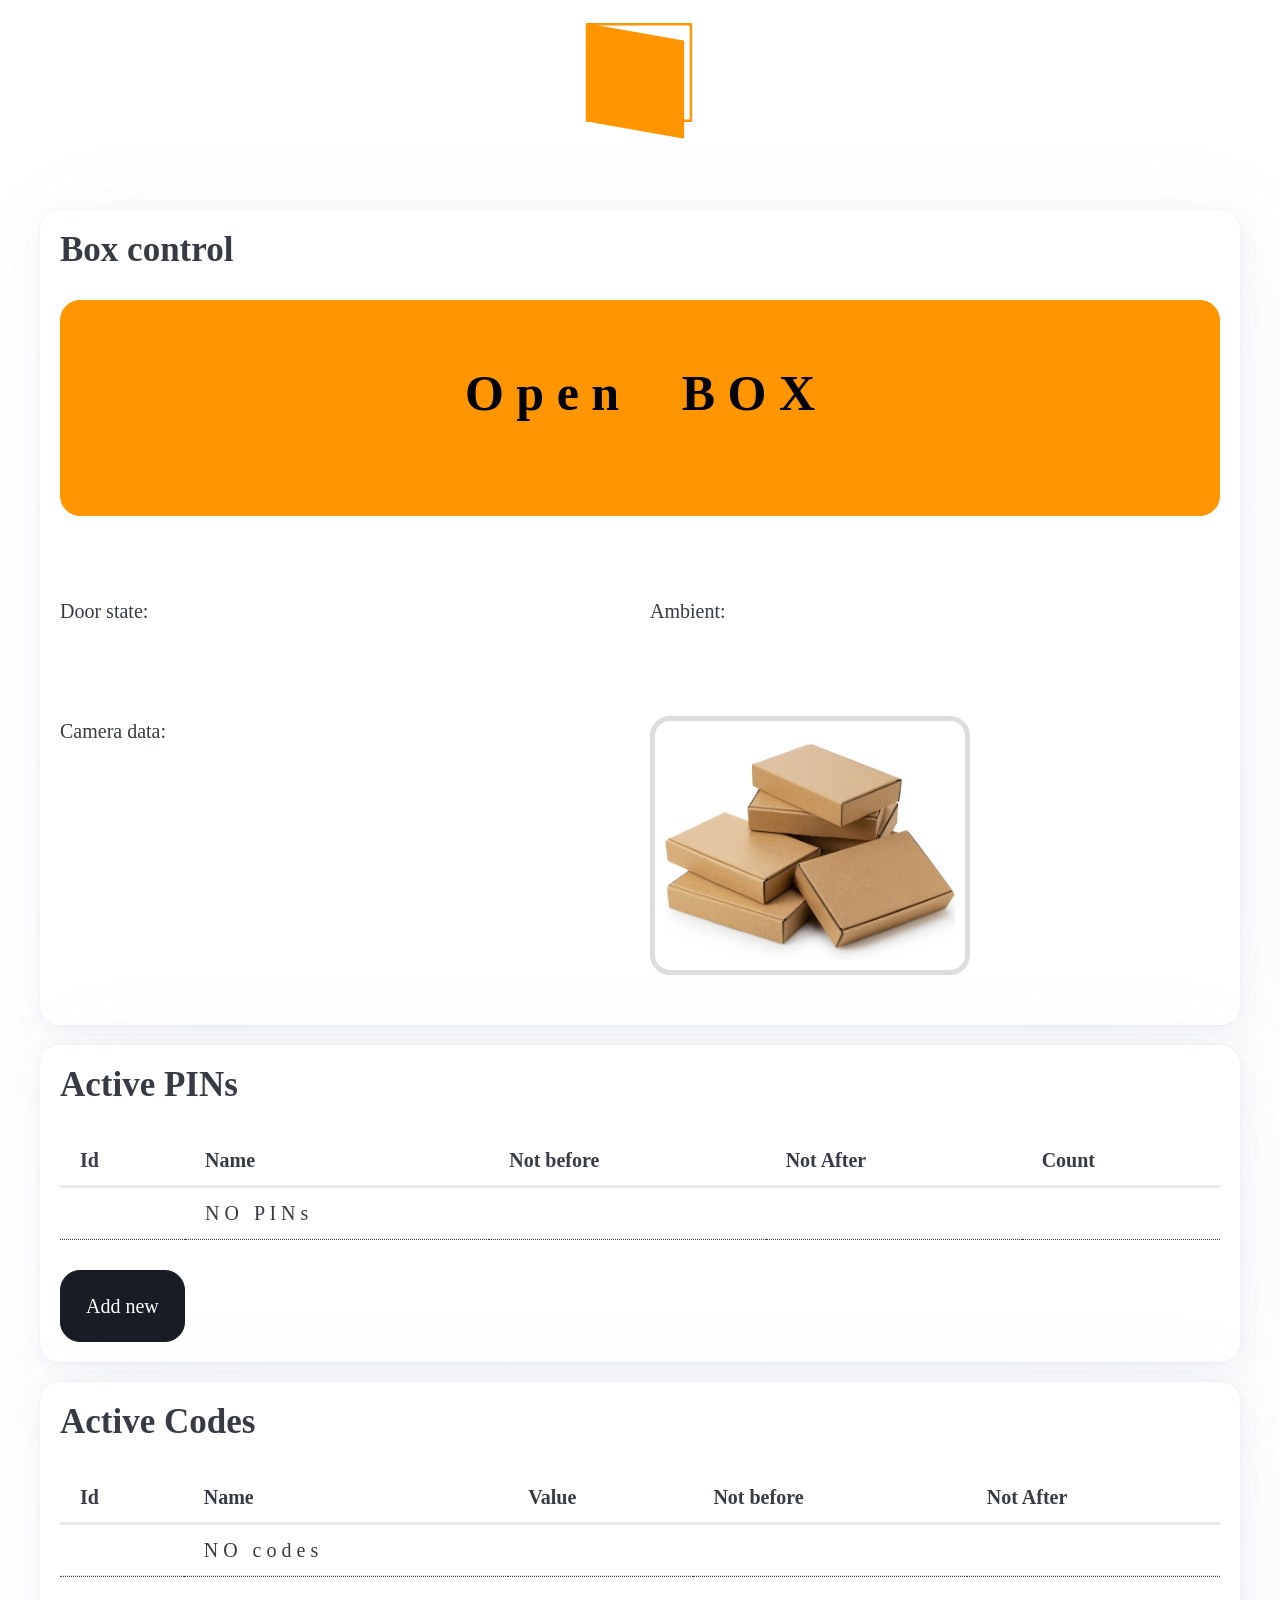
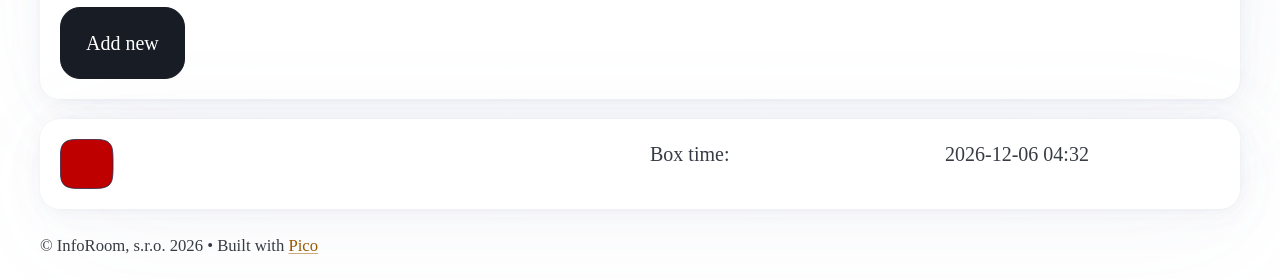
==== UI/index_n.html @ 9e9f9826 "Translations" ====
<!DOCTYPE html>
<html lang="en">
  <head>
    <meta charset="utf-8">
    <meta name="viewport" content="width=device-width, initial-scale=1">
    <meta name="color-scheme" content="light dark">
    <title>ORANGE box</title>
    <meta name="description" content="Orange box UI v 0.01">
    <link rel="icon" type="image/x-icon" href="./favicon.ico">

    <!-- Pico.css -->
    <link
      rel="stylesheet"
      href="scss/pico.css"
    >

    <style>
        :root {
            --pico-border-radius: 1rem;
            --pico-typography-spacing-vertical: 1.5rem;
            --pico-form-element-spacing-vertical: 1rem;
            --pico-form-element-spacing-horizontal: 1.25rem;
            --pico-font-family: Garamond, serif;
        }
        .camerawindow {
        border: 5px solid #ddd;
        border-radius: 20px;
        padding: 10px;
        width: 320px;
        }
        #pinTable tr td:nth-child(3),
        #pinTable tr th:nth-child(3) {
        display: none;
		}
		
        
 
    </style>
  </head>

  <body>
    <!-- Header -->
    <header class="container">
      <hgroup>
        <center>
        <svg xmlns="http://www.w3.org/2000/svg" width="120" height="120" viewBox="0 0 1080 1080">
            <polygon points="531,906 63,906 63,39 998,39 998,906" fill="none" stroke="rgb(255,149,0)" stroke-width="22" stroke-linejoin="round"/>
            <polygon points="496,982 63,906 63,39 930,192 930,1058" fill="rgb(255,149,0)" stroke="rgb(255,149,0)" stroke-width="15" stroke-linejoin="round"/>
        </svg>

        </center>
      </hgroup>
    </header>
    <!-- ./ Header -->

    <!-- Main -->
    <main class="container">
      <!-- Controls -->
      <section id="Controls">
        <article id="ControlBox">
            <h2 data-i18n="L_box_control">Box control</h2>
			<fieldset id="door_controls"> <! door controls inside only>
            <div class="grid">
			    <button class="primary" data-operation="opendoor" data-target="modal-confirm" onclick="toggleModal('modal-confirm')">
                <P style="font-size:3px">&nbsp;</P><P style="font-size:50px"><strong>O&nbsp;p&nbsp;e&nbsp;n&nbsp; &nbsp; &nbsp;B&nbsp;O&nbsp;X</strong></P><P style="font-size:3px">&nbsp;</P>
            </button>
			</div>
			</fieldset>
            <P>&nbsp;</P>
            <div class="grid">
                <div class="grid">
                <P>Door state:</P><P><img id="door_state_closed" src="door_closed.png" hidden alt="Closed"><img id="door_state_open" src="door_open.png" alt="Closed" hidden></P>
                <P>Ambient: </P><P><img id="ambient_state_off" src="light_off.png" hidden alt="Off"><img id="ambient_state_on" src="light_on.png"  hidden alt="Off"></P> 
                </div>
            </div>
            <P>&nbsp;</P>
            <div class="grid">
                <P>Camera data: </P><P><img class="camerawindow" src="camera_mockup.png" width="320"> </P>
            </div>
        </article>
      </section>
      <!-- ./ Controls -->

      <!-- PINs -->
      <section id="tables">
        <article id="pintablearticle">
            <h2>Active PINs</h2>
            <div class="overflow-auto">
            <table role="grid" id="pinTable">
                <col />
                <col />
                <col id="colpin" class="colInvi" />
                <col />
                <col />
                <thead id="pinTableHead">
                <tr> <!--It is necessary to  allign name attribute of columns with id of corresponding modal input-->
                    <th scope="col" name="pinid">Id</th>
                    <th scope="col" name="pinname">Name</th>
                    <th scope="col" name="pinvalue">Value</th>
                    <th scope="col" name="datefrom">Not before</th>
                    <th scope="col" name="dateto">Not After</th>
                    <th scope="col" name="amount">Count</th>
                </tr>
                </thead>
                <tbody id="pinrows" data-tooltip="Click row to show / edit details">
                <tr>
                    <td>&nbsp;</td>
                    <td>N&nbsp;O&nbsp;&nbsp;&nbsp;P&nbsp;I&nbsp;N&nbsp;s</td>
                    <td>&nbsp;</td>
                    <td>&nbsp;</td>
                    <td>&nbsp;</td>
                </tr>  
                </tbody>
            </table>
            </div>
            <button class="contrast" data-target="modal-pin" onclick='toggleModal("modal-pin")'>
              Add new
            </button>

        </article>
      </section>
    <!-- ./ PINs -->

      <!-- Codes -->
      <section id="codetables">
        <article id="codetablearticle">
            <h2>Active Codes</h2>
            <div class="overflow-auto">
            <table role="grid" id="codeTable">
                <col />
                <col />
                <col id="colcode" class="colInvi" />
                <col />
                <col />
                <thead id="codeTableHead">
                <tr> <!--It is necessary to  allign name attribute of columns with id of corresponding modal input-->
                    <th scope="col" name="codeid">Id</th>
                    <th scope="col" name="codename">Name</th>
                    <th scope="col" name="codevalue">Value</th>
                    <th scope="col" name="codefrom">Not before</th>
                    <th scope="col" name="codeto">Not After</th>
                </tr>
                </thead>
                <tbody id="coderows" data-tooltip="Click row to show / edit details">
                <tr>
                    <td>&nbsp;</td>
                    <td>N&nbsp;O&nbsp;&nbsp;&nbsp;c&nbsp;o&nbsp;d&nbsp;e&nbsp;s</td>
                    <td>&nbsp;</td>
                    <td>&nbsp;</td>
                    <td>&nbsp;</td>
                </tr>  
                </tbody>
            </table>
            </div>
            <button class="contrast" data-target="modal-code" onclick='toggleModal("modal-code")'>
              Add new
            </button>

        </article>
      </section>
    <!-- ./ Codes -->


    <!-- TimeBar -->
      <section id="info">
        <article id="pintablearticle">
          <div class="grid">
            <div id="connstate">
              <svg height="50" preserveAspectRatio="xMidYMid meet" xmlns="http://www.w3.org/2000/svg" viewbox="0 0 113 125" id="stateOnline" hidden role="img">
                  <title>Online</title>
                  <path d="m0.00001,14.7645l0,95.87085c0,11.40157 12.62863,18.48738 22.64628,12.70625l83.0655,-47.9348c9.87737,-5.70005 9.87737,-19.71392 0,-25.41397l-83.0655,-47.93509c-10.01765,-5.78091 -22.64628,1.30497 -22.64628,12.70677l0,-0.00001z" stroke="#323232" stroke-width="2" stroke-linecap="round" stroke-linejoin="round" fill="#0c6b0c"/>
              </svg>
              <svg height="50" preserveAspectRatio="xMidYMid meet" xmlns="http://www.w3.org/2000/svg"  viewbox="0 0 137 128" id="stateOffline" hidden role="img">
                  <title>Offline</title>
                  <path fill="#bf0000" stroke-width="2" stroke="#1C274C" d="m0.75,63.75c0,-29.69852 0,-44.54774 9.88517,-53.77384c9.8851,-9.22616 25.79499,-9.22616 57.61483,-9.22616c31.8195,0 47.72992,0 57.61462,9.22616c9.88538,9.2261 9.88538,24.07532 9.88538,53.77384c0,29.6982 0,44.54793 -9.88538,53.77365c-9.8847,9.22635 -25.79512,9.22635 -57.61462,9.22635c-31.81984,0 -47.72972,0 -57.61483,-9.22635c-9.88517,-9.22572 -9.88517,-24.07545 -9.88517,-53.77365z"/>
              </svg>
              <svg height="50" preserveAspectRatio="xMidYMid meet" xmlns="http://www.w3.org/2000/svg" viewbox="0 0 143 130" fill="none"  id="statePause" role="img">
                  <title>Unknown</title>
                    <path fill="#ff7f00" stroke-linejoin="round" stroke-linecap="round" stroke-width="2" stroke="#000000" d="m97.97125,18.10953l0,94.16954c0,3.3662 0,5.04894 0.34201,6.44844c1.40544,5.74724 6.92568,10.24202 13.99208,11.3851c1.72073,0.27816 3.78971,0.27816 7.92855,0.27816c4.13795,0 6.21494,0 7.93567,-0.27816c7.0664,-1.14307 12.58931,-5.63786 13.99475,-11.3851c0.33934,-1.38719 0.33934,-3.05327 0.33934,-6.36007l0,-94.34651c0,-3.30694 0,-4.97577 -0.33934,-6.36289c-1.40544,-5.74717 -6.93191,-10.23652 -13.99831,-11.37966c-1.72073,-0.27838 -3.78971,-0.27838 -7.92855,-0.27838c-4.13884,0 -6.21138,0 -7.93211,0.27838c-7.0664,1.14315 -12.58663,5.6325 -13.99208,11.37966c-0.34201,1.39943 -0.34201,3.08557 -0.34201,6.45148z"/>
                    <path fill="#ff7f00" stroke-linejoin="round" stroke-linecap="round" stroke-width="2" stroke="#000000" d="m0,18.10953l0,94.16954c0,3.3662 0,5.04894 0.34228,6.44844c1.40553,5.74724 6.92532,10.24202 13.99163,11.3851c1.72064,0.27816 3.78988,0.27816 7.92837,0.27816c4.13839,0 6.21556,0 7.93621,-0.27816c7.06631,-1.14307 12.58913,-5.63786 13.99466,-11.3851c0.33925,-1.38719 0.33925,-3.05327 0.33925,-6.36007l0,-94.34651c0,-3.30694 0,-4.97577 -0.33925,-6.36289c-1.40553,-5.74717 -6.93236,-10.23652 -13.99858,-11.37966c-1.72073,-0.27838 -3.78997,-0.27838 -7.92837,-0.27838c-4.13839,0 -6.21164,0 -7.93229,0.27838c-7.06631,1.14315 -12.5861,5.6325 -13.99163,11.37966c-0.34228,1.39943 -0.34228,3.08557 -0.34228,6.45148z"/>
              </svg>
            </div>
            <div id="lastresult"></div>
                    Box time: <div id="boxtime" > T </div>
          </div>
        </article>
      </section>
    <!-- ./ TimeBar -->

      
     
    <!-- Footer -->
    <footer class="container">
      <small>&copy InfoRoom, s.r.o. 2026 • Built with <a href="https://picocss.com">Pico</a>
      
        </small>
    </footer>
    <!-- ./ Footer -->

    <!-- Modal confirm -->
    <dialog id="modal-confirm">
      <article>
        <header>
          <button
            aria-label="Close"
            rel="prev"
            data-target="modal-confirm"
            onclick="toggleModal('modal-confirm')"
          ></button>
          <h3>Really open?</h3>
        </header>
         <form id="confirmForm">
            <div class="grid">
            <input type="hidden" name="_command_" id="_command_" value="opendoor" > <br>
            <input type="hidden" name="doornum" id="doornum" value="0">
            </div>
        <p>
          Be sure there is somebody next to the BOX. You can NOT close it otherwise.
        </p>
		 <div class="grid">
                  <div>
                    <label for="presence">Presence Code</label>
                    <input
                    type="text"
                    name="presence"
                    id="presence"
                    placeholder="Presence code"
                    aria-label="presence presence"
					value="X"
					disabled="true"
                    >
                  </div>
                  <div align="center">
                    <label for="checkbox-presence">Verify Code</label>
                    <input type="checkbox" id="checkbox-presence" name="checkbox-presence" onclick= togglePresence(event) >
                  </div>

                </div>
        <footer>
          <button
            role="button"
            class="secondary"
            data-target="modal-confirm"
            onclick="toggleModal('modal-confirm')"            
          >
            Cancel</button
          ><button autofocus data-operation="opendoor" data-target="modal-confirm" id="buttonconfirm" onclick="submitModal(event)">
            Confirm
          </button>
        </form>
        </footer>
      </article>
    </dialog>
    <!-- ./ Modal PIN -->
    <dialog id="modal-pin">
      <article>
        <header>
          <button
            aria-label="Close"
            rel="prev"
            data-target="modal-pin"
            onclick="toggleModal('modal-pin')"
          ></button>
          <h3>PIN details</h3>
        </header>
            <form id="pinForm" autocomplete="off">
                <input type="hidden" name="_command_" value="set_cred">
                <input type="hidden" name="pinid" id="pinid" value="0">
				<input type="hidden" name="credType" value="ctPin">
                <div class="grid">
                  <div>
                    <label for="pinname">PIN name</label>
                    <input
                    type="text"
                    name="pinname"
                    id="pinname"
                    placeholder="PIN name"
                    aria-label="name name"
                    required
                    >
                  </div>
                  <div>
                    <label for="pinvalue">PIN value</label>
                    <input
                    type="number"
                    maxlength="8"
                    id = "pinvalue";
                    name="pinvalue"
                    placeholder="PIN value"
                    aria-label="PIN value"
                    required
                    >
                  </div>
                </div>
                <div class="grid">
                  <div>
                    <label for="amount">Use #</label>
                    <input
                    type="number"
                    name="amount"
                    id="amount"
                    min="-1"
                    max="99"
                    placeholder="1"
                    aria-label="Amount"
                    aria-invalid=""
                    value="-1"
                    disabled
                    required
                    >
                  </div>
                  <div align="center">
                    <label for="checkbox-unlimited">Unlimited</label>
                    <input type="checkbox" id="checkbox-unlimited" name="checkbox-unlimited" onclick= toggleCount(event) checked>
                  </div>
                  <div>
                    <label for="btnpropose">&nbsp;</label>
                    <button  class="contrast" type="button" id="btnpropose" onclick="getPin(event)">Propose</button>
                  </div>
                </div>
                <div class="grid">
                  <div>
                    <label for="datefrom">Not before</label>
                    <input
                    type="date"
                    name="date from"
                    id="datefrom"
                    placeholder="Date from"
                    aria-label="Date from"
                    autocomplete="date"
                    >
                    <small>Pr�zdn� datum znamen� neomezenou platnost.</small>
                  </div>
                  <div>
                    <label for="dateto">Not after</label>
                    <input
                    type="date"
                    name="date to"
                    id="dateto"
                    placeholder="Date to"
                    aria-label="Date to"
                    autocomplete="date"
                    >
                    <small>Pr�zdn� datum znamen� neomezenou platnost.</small>
                  </div>
                </div>
                <!--<button type="submit">Subscribe</button>-->
                <div class="grid">
                <button id="savebutton" type="button" data-target="modal-pin" onclick="submitModal(event)">Save</button>
                <button id="deletebutton" data-action="deletebutton" type="button" data-target="modal-pin" onclick="submitModal(event)" class="secondary">Delete</button>
                <button id="cancelbutton" type="button" autofocus data-target="modal-pin" onclick="toggleModal('modal-pin')" class="secondary">Cancel</button>
                </div>
            </form>
        </article>
    </dialog>
	<!-- ./ Modal Code -->
	<dialog id="modal-code">
      <article>
        <header>
          <button
            aria-label="Close"
            rel="prev"
            data-target="modal-code"
            onclick="toggleModal('modal-code')"
          ></button>
          <h3>Code details</h3>
        </header>
            <form id="codeForm" autocomplete="off">
                <input type="hidden" name="_command_" value="set_cred">
                <input type="hidden" name="codeid" id="codeid" value="0">
				<input type="hidden" name="credType" value="ctCode">
                <div class="grid">
                  <div>
                    <label for="codename">Code name</label>
                    <input
                    type="text"
                    name="codename"
                    id="codename"
                    placeholder="Code name"
                    aria-label="name name"
                    required
                    >
                  </div>
                  <div>
                    <label for="codevalue">Code value</label>
                    <input 
                    type="text"
                    maxlength="20"
                    id = "codevalue";
                    name="codevalue"
                    placeholder="Code value"
                    aria-label="Code value"
                    required
                    >
                  </div>
                </div>
                <div class="grid">
                  <div>
                    <label for="datefrom">Not before</label>
                    <input
                    type="date"
                    name="codefrom"
                    id="codefrom"
                    placeholder="Date from"
                    aria-label="Date from"
                    autocomplete="date"
                    >
                    <small>Pr�zdn� datum znamen� neomezenou platnost.</small>
                  </div>
                  <div>
                    <label for="codeto">Not after</label>
                    <input
                    type="date"
                    name="date to"
                    id="codeto"
                    placeholder="Date to"
                    aria-label="Date to"
                    autocomplete="date"
                    >
                    <small>Pr�zdn� datum znamen� neomezenou platnost.</small>
                  </div>
                </div>
                <!--<button type="submit">Subscribe</button>-->
                <div class="grid">
                <button id="code-savebutton" data-action="savebutton" type="button" data-target="modal-code" onclick="submitModal(event)">Save</button>
                <button id="code-deletebutton" data-action="deletebutton" type="button" data-target="modal-code" onclick="submitModal(event)" class="secondary">Delete</button>
                <button id="code-cancelbutton" type="button" autofocus data-target="modal-code" onclick="toggleModal('modal-code')" class="secondary">Cancel</button>
                </div>
            </form>
        </article>
    </dialog>
    
    <!-- Mechanize -->
    <script src="js/modal.js"></script>
    <script src="js/pingenerator.js"></script>
    <script src="js/clicktable.js"></script>
    <script src="js/websoc.js"></script>
    <script>
        const pinsInTable = 15;
        const connIds = ["stateOffline", "statePause", "stateOnline"];
		const codesInTable = 15;
        let doorState = 0;
        let lastConnectionState = 1;
        const checkboxUnlimited = document.getElementById("checkbox-unlimited");
		const checkboxPresence = document.getElementById("checkbox-presence");
		
        let pinForm = document.forms["pinForm"];
        const deadTimeout = 80;       //seconds from last messsage
        const unknownTimeout = 40;       //seconds from last messsage
        var boxClockDrift = 0;
		var dooropenpermitted = 0;
		var setcredpermitted = 0;
        const dateFormat = "YYYY-MM-DD hh:mm";
		const credTypes = ["all", "ctPin", "ctCode"];
        const credPages = Object.create(null);

		function connectionCheck () {
			let currentDelay = Date.now()/1000 - lastContact;
			let newConnectionState = connectionState;
			if ( newConnectionState < 2 && currentDelay > unknownTimeout  ){
			  newConnectionState = 1;
			}
			if ( currentDelay  > deadTimeout  ){
			  newConnectionState = 0;
			}
			//console.log("ConCheck: " + newConnectionState + " / " + lastContact);
			if ( newConnectionState != lastConnectionState) {
			  lastConnectionState = newConnectionState;
			  for (let idx = 0; idx < connIds.length; idx++){
				console.log("-->" + connIds[idx]);
				if (idx == newConnectionState) {
					console.log ("==> " +  connIds[idx])
					document.getElementById(connIds[idx]).removeAttribute('hidden');
				} else {
				   document.getElementById(connIds[idx]).setAttribute('hidden', true);
				}
			  }
			}
		}
		function handleMessage(myObj){
			var command = myObj["_command_"];
			var keys = Object.keys(myObj["data"]);
			if ( command == "c_visibility") {
				for (var i = 0; i < keys.length; i++){
				  var key = keys[i];
				  console.log("Visibility for key: " + key);
				  if ( myObj["data"][key] == 'no') {
					document.getElementById(key).hidden = true;
				  }else{
					document.getElementById(key).hidden = false;
				  }  
				}
			}
			if ( command == "c_ambientstate") {
				console.log("Ambient state: " + myObj["data"]["state"]);
				if ( myObj["data"]["state"] == 'on') {
					document.getElementById('ambient_state_off').hidden = true;
					document.getElementById('ambient_state_on').hidden = false;
				}else{
					document.getElementById('ambient_state_on').hidden = true;
					document.getElementById('ambient_state_off').hidden = false;
				}  
			}
			if ( command == "c_doorstate") {
				console.log("Door state: " + myObj["data"]["door_num"] + " / " + myObj["data"]["state"]);
				if ( myObj["data"]["state"] == 'open') {
					document.getElementById('door_state_closed').hidden = true;
					document.getElementById('door_state_open').hidden = false;
				}else{
					document.getElementById('door_state_open').hidden = true;
					document.getElementById('door_state_closed').hidden = false;
				}  
			}

            if (command === "c_enordis") {
                const permission = myObj.data.opendoor;
                if (permission === "disable" ) {
                    document.querySelectorAll('[data-operation="opendoor"]').forEach(button => {
                        button.disabled = true;
                    });
                }else {
                    document.querySelectorAll('[data-operation="opendoor"]').forEach(button => {
                        button.disabled = false;
                    });
                }
                return;
            }
            if (command === "c_diagnostics" || command === "c_diagnostic_snapshots") {
                const targets = command === "c_diagnostics"
                    ? {html: "diagnostics", text: "diagnostics_text", json: "diagnostics_json"}
                    : {html: "diagnostic_snapshots", text: "diagnostic_snapshots_text",
                       json: "diagnostic_snapshots_json", count: "diagnostic_snapshot_count"};
                for (const [field, id] of Object.entries(targets)) {
                    const element = document.getElementById(id);
                    if (!element || !Object.prototype.hasOwnProperty.call(myObj.data, field)) continue;
                    if (field === "html") element.innerHTML = myObj.data[field];
                    else element.textContent = myObj.data[field];
                }
                return;
            }
            if (command == "c_lastresult") {
                if (typeof myObj.data.lastresult === "string") {
                    document.getElementById("lastresult").innerHTML = myObj.data.lastresult;
                }
                return;
            }
			if (command == "c_setcred") {
                const payload = myObj.data;
                if (payload.success === false) return;
                if (payload.changed) {
                    const page = credPages[payload.credType];
                    if (page) getCreds(page.firstCredId, page.credCount, page.type);
                    return;
                }
                if (!payload.rows || !["ctPin", "ctCode"].includes(payload.credType)) return;
				var credType = myObj["data"]["credType"];
				var htmlContent = "";
				var htmlBeacon = "";
				if ( credType == "ctCode" ) {
					var recordSet = myObj["data"]["rows"];
					htmlContent = rowsToTableBody(recordSet, ["codeid", "codename", "codevalue", "codefrom",  "codeto"]);
					htmlBeacon = "coderows";
				}
				if ( credType == "ctPin" ) {
					var recordSet = myObj["data"]["rows"];
					htmlContent = rowsToTableBody(myObj["data"]["rows"], ["pinid", "pinname", "pinvalue", "datefrom",  "dateto", "amount"]);
					htmlBeacon = "pinrows";
				}
				console.log("Produced: " + htmlContent);
				console.log("Changing key: " + htmlBeacon);
				document.getElementById(htmlBeacon).innerHTML = "";
				document.getElementById(htmlBeacon).innerHTML = htmlContent;
			}
			if ( command == "c_content") {
				for (var i = 0; i < keys.length; i++){
					var key = keys[i];
					console.log("Changing key: " + key);
					document.getElementById(key).innerHTML = "";
					document.getElementById(key).innerHTML = myObj["data"][key];
				}
			}
		}
		function stateUpdater () {
			connectionCheck();
			boxClockDrift = 0;
			for (let idx = 0; idx < driftPoolLength; idx++){
			  boxClockDrift = boxClockDrift + driftPool[idx];
			}
			boxClockDrift = boxClockDrift / driftPoolLength;
			const hDate = new Date( Date.now() + boxClockDrift * 1000 );
			const year = hDate.getFullYear();
			const month = String(hDate.getMonth() + 1).padStart(2, '0'); // 0-based → 1-based, pad with leading zero
			const day = String(hDate.getDate()).padStart(2, '0');
			const hours = String(hDate.getHours()).padStart(2, '0');
			const minutes = String(hDate.getMinutes()).padStart(2, '0');
			const seconds = String(hDate.getSeconds()).padStart(2, '0');
			var bDate = 
			  dateFormat.replace('YYYY', year)
				.replace('MM', month)
				.replace('DD', day)
				.replace('hh', hours)
				.replace('mm', minutes) // Note: 'MM' is reused for minutes (matches common formatting)
				.replace('SS', seconds);
			document.getElementById("boxtime").innerHTML= bDate;
		}
		function getCreds (firstCredId, credCount, type) {		
			const data = {};  
			data["credId"] = firstCredId;
			data["credCount"] = credCount;
			data["credType"] = credTypes[type];
            credPages[data["credType"]] = {firstCredId, credCount, type};
			postFormData(data, "get_creds");        
		}
		function getDoorState (doorNum) {
			const data = {};  
			data["doornum"] = doorNum;
			postFormData(data, "get_door");
		}
		function getAmbientState (lightNum) {
			const data = {};  
			data["lightId"] = lightNum;
			postFormData(data, "get_ambient");
		}
		function getStatusContent () {
			const data = {};  
			data["dummy"] = "-"
			postFormData(data, "get_status");
		}
		  
        function escapeCredText(value) {
            return String(value).replace(/&/g, "&amp;").replace(/</g, "&lt;").replace(/>/g, "&gt;");
        }
		function rowsToTableBody(rows, cols = Object.keys(rows)) {
			if (cols.length === 0) return '';

			const rowCount = rows[cols[0]].length;
			let html = '';
			for (let i = 0; i < rowCount; i++) {
                html += '<tr>' + cols.map(col => {
                    const value = rows[col][i] ?? '';
                    if (Object.hasOwn(credDateBounds, col)) {
                        const text = value === '' || value === credDateBounds[col] ? 'Neomezeno' : value;
                        const raw = escapeCredText(value).replace(/"/g, '&quot;');
                        return `<td data-cred-value="${raw}">${escapeCredText(text)}</td>`;
                    }
                    return `<td>${escapeCredText(value)}</td>`;
                }).join('') + '</tr>\n';
			}
			return html;
		}
	  // Disables/enables Count input according to Unlimitewd checkbox
		function toggleCount(event){
			unlimitedState = !checkboxUnlimited.checked;
			if (unlimitedState) {
			  document.getElementById('amount').disabled = false;
			  document.getElementById('amount').value = "1";
			} else {
			  document.getElementById('amount').disabled = true;
			  document.getElementById('amount').value = "-1";
			};
		}
		function togglePresence(event){
			verifyPresence = checkboxPresence.checked;
			if (verifyPresence) {
			  document.getElementById('presence').disabled = false;
			  document.getElementById('presence').value = "";
			} else {
			  document.getElementById('presence').disabled = true;
			  document.getElementById('presence').value = "X";
			};
		}
					 
		function initializePage(){
			getCreds(0, pinsInTable, 1);
			getCreds(0, codesInTable, 2);
			getDoorState(0);
			getAmbientState(0);
			getStatusContent();
			addRowHandlers("pin");
			addRowHandlers("code");
			window.setInterval (stateUpdater, 2000);
		};

		window.onload=initializePage();
      
    </script>
  </body>
</html>
---- UI/scss/pico.css ----
@charset "UTF-8";
/*!
 * Pico CSS ✨ v2.1.1 (https://picocss.com)
 * Copyright 2019-2025 - Licensed under MIT
 */
/**
 * Styles
 */
:root,
:host {
  --pico-font-family-emoji: "Apple Color Emoji", "Segoe UI Emoji", "Segoe UI Symbol", "Noto Color Emoji";
  --pico-font-family-sans-serif: system-ui, "Segoe UI", Roboto, Oxygen, Ubuntu, Cantarell, Helvetica, Arial, "Helvetica Neue", sans-serif, var(--pico-font-family-emoji);
  --pico-font-family-monospace: ui-monospace, SFMono-Regular, "SF Mono", Menlo, Consolas, "Liberation Mono", monospace, var(--pico-font-family-emoji);
  --pico-font-family: var(--pico-font-family-sans-serif);
  --pico-line-height: 1.5;
  --pico-font-weight: 400;
  --pico-font-size: 100%;
  --pico-text-underline-offset: 0.1rem;
  --pico-border-radius: 0.25rem;
  --pico-border-width: 0.0625rem;
  --pico-outline-width: 0.125rem;
  --pico-transition: 0.2s ease-in-out;
  --pico-spacing: 1rem;
  --pico-typography-spacing-vertical: 1rem;
  --pico-block-spacing-vertical: var(--pico-spacing);
  --pico-block-spacing-horizontal: var(--pico-spacing);
  --pico-grid-column-gap: var(--pico-spacing);
  --pico-grid-row-gap: var(--pico-spacing);
  --pico-form-element-spacing-vertical: 0.75rem;
  --pico-form-element-spacing-horizontal: 1rem;
  --pico-group-box-shadow: 0 0 0 rgba(0, 0, 0, 0);
  --pico-group-box-shadow-focus-with-button: 0 0 0 var(--pico-outline-width) var(--pico-primary-focus);
  --pico-group-box-shadow-focus-with-input: 0 0 0 0.0625rem var(--pico-form-element-border-color);
  --pico-modal-overlay-backdrop-filter: blur(0.375rem);
  --pico-nav-element-spacing-vertical: 1rem;
  --pico-nav-element-spacing-horizontal: 0.5rem;
  --pico-nav-link-spacing-vertical: 0.5rem;
  --pico-nav-link-spacing-horizontal: 0.5rem;
  --pico-nav-breadcrumb-divider: ">";
  --pico-icon-checkbox: url("data:image/svg+xml,%3Csvg xmlns='http://www.w3.org/2000/svg' width='24' height='24' viewBox='0 0 24 24' fill='none' stroke='rgb(255, 255, 255)' stroke-width='4' stroke-linecap='round' stroke-linejoin='round'%3E%3Cpolyline points='20 6 9 17 4 12'%3E%3C/polyline%3E%3C/svg%3E");
  --pico-icon-minus: url("data:image/svg+xml,%3Csvg xmlns='http://www.w3.org/2000/svg' width='24' height='24' viewBox='0 0 24 24' fill='none' stroke='rgb(255, 255, 255)' stroke-width='4' stroke-linecap='round' stroke-linejoin='round'%3E%3Cline x1='5' y1='12' x2='19' y2='12'%3E%3C/line%3E%3C/svg%3E");
  --pico-icon-chevron: url("data:image/svg+xml,%3Csvg xmlns='http://www.w3.org/2000/svg' width='24' height='24' viewBox='0 0 24 24' fill='none' stroke='rgb(136, 145, 164)' stroke-width='2' stroke-linecap='round' stroke-linejoin='round'%3E%3Cpolyline points='6 9 12 15 18 9'%3E%3C/polyline%3E%3C/svg%3E");
  --pico-icon-date: url("data:image/svg+xml,%3Csvg xmlns='http://www.w3.org/2000/svg' width='24' height='24' viewBox='0 0 24 24' fill='none' stroke='rgb(136, 145, 164)' stroke-width='2' stroke-linecap='round' stroke-linejoin='round'%3E%3Crect x='3' y='4' width='18' height='18' rx='2' ry='2'%3E%3C/rect%3E%3Cline x1='16' y1='2' x2='16' y2='6'%3E%3C/line%3E%3Cline x1='8' y1='2' x2='8' y2='6'%3E%3C/line%3E%3Cline x1='3' y1='10' x2='21' y2='10'%3E%3C/line%3E%3C/svg%3E");
  --pico-icon-time: url("data:image/svg+xml,%3Csvg xmlns='http://www.w3.org/2000/svg' width='24' height='24' viewBox='0 0 24 24' fill='none' stroke='rgb(136, 145, 164)' stroke-width='2' stroke-linecap='round' stroke-linejoin='round'%3E%3Ccircle cx='12' cy='12' r='10'%3E%3C/circle%3E%3Cpolyline points='12 6 12 12 16 14'%3E%3C/polyline%3E%3C/svg%3E");
  --pico-icon-close: url("data:image/svg+xml,%3Csvg xmlns='http://www.w3.org/2000/svg' width='24' height='24' viewBox='0 0 24 24' fill='none' stroke='rgb(136, 145, 164)' stroke-width='3' stroke-linecap='round' stroke-linejoin='round'%3E%3Cline x1='18' y1='6' x2='6' y2='18'%3E%3C/line%3E%3Cline x1='6' y1='6' x2='18' y2='18'%3E%3C/line%3E%3C/svg%3E");
  --pico-icon-loading: url("data:image/svg+xml,%3Csvg fill='none' height='24' width='24' viewBox='0 0 24 24' xmlns='http://www.w3.org/2000/svg' %3E%3Cstyle%3E g %7B animation: rotate 2s linear infinite; transform-origin: center center; %7D circle %7B stroke-dasharray: 75,100; stroke-dashoffset: -5; animation: dash 1.5s ease-in-out infinite; stroke-linecap: round; %7D @keyframes rotate %7B 0%25 %7B transform: rotate(0deg); %7D 100%25 %7B transform: rotate(360deg); %7D %7D @keyframes dash %7B 0%25 %7B stroke-dasharray: 1,100; stroke-dashoffset: 0; %7D 50%25 %7B stroke-dasharray: 44.5,100; stroke-dashoffset: -17.5; %7D 100%25 %7B stroke-dasharray: 44.5,100; stroke-dashoffset: -62; %7D %7D %3C/style%3E%3Cg%3E%3Ccircle cx='12' cy='12' r='10' fill='none' stroke='rgb(136, 145, 164)' stroke-width='4' /%3E%3C/g%3E%3C/svg%3E");
}
@media (min-width: 576px) {
  :root,
  :host {
    --pico-font-size: 106.25%;
  }
}
@media (min-width: 768px) {
  :root,
  :host {
    --pico-font-size: 112.5%;
  }
}
@media (min-width: 1024px) {
  :root,
  :host {
    --pico-font-size: 118.75%;
  }
}
@media (min-width: 1280px) {
  :root,
  :host {
    --pico-font-size: 125%;
  }
}
@media (min-width: 1536px) {
  :root,
  :host {
    --pico-font-size: 131.25%;
  }
}

a {
  --pico-text-decoration: underline;
}
a.secondary, a.contrast {
  --pico-text-decoration: underline;
}

small {
  --pico-font-size: 0.875em;
}

h1,
h2,
h3,
h4,
h5,
h6 {
  --pico-font-weight: 700;
}

h1 {
  --pico-font-size: 2rem;
  --pico-line-height: 1.125;
  --pico-typography-spacing-top: 3rem;
}

h2 {
  --pico-font-size: 1.75rem;
  --pico-line-height: 1.15;
  --pico-typography-spacing-top: 2.625rem;
}

h3 {
  --pico-font-size: 1.5rem;
  --pico-line-height: 1.175;
  --pico-typography-spacing-top: 2.25rem;
}

h4 {
  --pico-font-size: 1.25rem;
  --pico-line-height: 1.2;
  --pico-typography-spacing-top: 1.874rem;
}

h5 {
  --pico-font-size: 1.125rem;
  --pico-line-height: 1.225;
  --pico-typography-spacing-top: 1.6875rem;
}

h6 {
  --pico-font-size: 1rem;
  --pico-line-height: 1.25;
  --pico-typography-spacing-top: 1.5rem;
}

thead th,
thead td,
tfoot th,
tfoot td {
  --pico-font-weight: 600;
  --pico-border-width: 0.1875rem;
}

input:not([type=submit],
[type=button],
[type=reset],
[type=checkbox],
[type=radio],
[type=file]),
:where(select, textarea) {
  --pico-outline-width: 0.0625rem;
}

[type=search] {
  --pico-border-radius: 5rem;
}

[type=checkbox],
[type=radio] {
  --pico-border-width: 0.125rem;
}

[type=checkbox][role=switch] {
  --pico-border-width: 0.1875rem;
}

[role=search] {
  --pico-border-radius: 5rem;
}

[role=search]:has(button.secondary:focus,
[type=submit].secondary:focus,
[type=button].secondary:focus,
[role=button].secondary:focus),
[role=group]:has(button.secondary:focus,
[type=submit].secondary:focus,
[type=button].secondary:focus,
[role=button].secondary:focus) {
  --pico-group-box-shadow-focus-with-button: 0 0 0 var(--pico-outline-width) var(--pico-secondary-focus);
}
[role=search]:has(button.contrast:focus,
[type=submit].contrast:focus,
[type=button].contrast:focus,
[role=button].contrast:focus),
[role=group]:has(button.contrast:focus,
[type=submit].contrast:focus,
[type=button].contrast:focus,
[role=button].contrast:focus) {
  --pico-group-box-shadow-focus-with-button: 0 0 0 var(--pico-outline-width) var(--pico-contrast-focus);
}
[role=search] button,
[role=search] [type=submit],
[role=search] [type=button],
[role=search] [role=button],
[role=group] button,
[role=group] [type=submit],
[role=group] [type=button],
[role=group] [role=button] {
  --pico-form-element-spacing-horizontal: 2rem;
}

details summary[role=button]:not(.outline)::after {
  filter: brightness(0) invert(1);
}

[aria-busy=true]:not(input, select, textarea):is(button, [type=submit], [type=button], [type=reset], [role=button]):not(.outline)::before {
  filter: brightness(0) invert(0);
}

/**
 * Color schemes
 */
[data-theme=light],
:root:not([data-theme=dark]),
:host(:not([data-theme=dark])) {
  color-scheme: light;
  --pico-background-color: #fff;
  --pico-color: #373c44;
  --pico-text-selection-color: rgba(210, 122, 1, 0.25);
  --pico-muted-color: #646b79;
  --pico-muted-border-color: rgb(231, 234, 239.5);
  --pico-primary: #9c5900;
  --pico-primary-background: #ff9500;
  --pico-primary-border: var(--pico-primary-background);
  --pico-primary-underline: rgba(156, 89, 0, 0.5);
  --pico-primary-hover: #7a4400;
  --pico-primary-hover-background: #e48500;
  --pico-primary-hover-border: var(--pico-primary-hover-background);
  --pico-primary-hover-underline: var(--pico-primary-hover);
  --pico-primary-focus: rgba(210, 122, 1, 0.5);
  --pico-primary-inverse: #000;
  --pico-secondary: #5d6b89;
  --pico-secondary-background: #525f7a;
  --pico-secondary-border: var(--pico-secondary-background);
  --pico-secondary-underline: rgba(93, 107, 137, 0.5);
  --pico-secondary-hover: #48536b;
  --pico-secondary-hover-background: #48536b;
  --pico-secondary-hover-border: var(--pico-secondary-hover-background);
  --pico-secondary-hover-underline: var(--pico-secondary-hover);
  --pico-secondary-focus: rgba(93, 107, 137, 0.25);
  --pico-secondary-inverse: #fff;
  --pico-contrast: #181c25;
  --pico-contrast-background: #181c25;
  --pico-contrast-border: var(--pico-contrast-background);
  --pico-contrast-underline: rgba(24, 28, 37, 0.5);
  --pico-contrast-hover: #000;
  --pico-contrast-hover-background: #000;
  --pico-contrast-hover-border: var(--pico-contrast-hover-background);
  --pico-contrast-hover-underline: var(--pico-secondary-hover);
  --pico-contrast-focus: rgba(93, 107, 137, 0.25);
  --pico-contrast-inverse: #fff;
  --pico-box-shadow: 0.0145rem 0.029rem 0.174rem rgba(129, 145, 181, 0.01698), 0.0335rem 0.067rem 0.402rem rgba(129, 145, 181, 0.024), 0.0625rem 0.125rem 0.75rem rgba(129, 145, 181, 0.03), 0.1125rem 0.225rem 1.35rem rgba(129, 145, 181, 0.036), 0.2085rem 0.417rem 2.502rem rgba(129, 145, 181, 0.04302), 0.5rem 1rem 6rem rgba(129, 145, 181, 0.06), 0 0 0 0.0625rem rgba(129, 145, 181, 0.015);
  --pico-h1-color: #2d3138;
  --pico-h2-color: #373c44;
  --pico-h3-color: #424751;
  --pico-h4-color: #4d535e;
  --pico-h5-color: #5c6370;
  --pico-h6-color: #646b79;
  --pico-mark-background-color: rgb(252.5, 230.5, 191.5);
  --pico-mark-color: #0f1114;
  --pico-ins-color: rgb(28.5, 105.5, 84);
  --pico-del-color: rgb(136, 56.5, 53);
  --pico-blockquote-border-color: var(--pico-muted-border-color);
  --pico-blockquote-footer-color: var(--pico-muted-color);
  --pico-button-box-shadow: 0 0 0 rgba(0, 0, 0, 0);
  --pico-button-hover-box-shadow: 0 0 0 rgba(0, 0, 0, 0);
  --pico-table-border-color: var(--pico-muted-border-color);
  --pico-table-row-stripped-background-color: rgba(111, 120, 135, 0.0375);
  --pico-form-element-background-color: rgb(251, 251.5, 252.25);
  --pico-form-element-selected-background-color: #dfe3eb;
  --pico-form-element-border-color: #cfd5e2;
  --pico-form-element-color: #23262c;
  --pico-form-element-placeholder-color: var(--pico-muted-color);
  --pico-form-element-active-background-color: #fff;
  --pico-form-element-active-border-color: var(--pico-primary-border);
  --pico-form-element-focus-color: var(--pico-primary-border);
  --pico-form-element-disabled-opacity: 0.5;
  --pico-form-element-invalid-border-color: rgb(183.5, 105.5, 106.5);
  --pico-form-element-invalid-active-border-color: rgb(200.25, 79.25, 72.25);
  --pico-form-element-invalid-focus-color: var(--pico-form-element-invalid-active-border-color);
  --pico-form-element-valid-border-color: rgb(76, 154.5, 137.5);
  --pico-form-element-valid-active-border-color: rgb(39, 152.75, 118.75);
  --pico-form-element-valid-focus-color: var(--pico-form-element-valid-active-border-color);
  --pico-switch-background-color: #bfc7d9;
  --pico-switch-checked-background-color: var(--pico-primary-background);
  --pico-switch-color: #fff;
  --pico-switch-thumb-box-shadow: 0 0 0.5rem rgba(0, 0, 0, 0.25);
  --pico-range-border-color: #dfe3eb;
  --pico-range-active-border-color: #bfc7d9;
  --pico-range-thumb-border-color: var(--pico-background-color);
  --pico-range-thumb-color: var(--pico-secondary-background);
  --pico-range-thumb-active-color: var(--pico-primary-background);
  --pico-accordion-border-color: var(--pico-muted-border-color);
  --pico-accordion-active-summary-color: var(--pico-primary-hover);
  --pico-accordion-close-summary-color: var(--pico-color);
  --pico-accordion-open-summary-color: var(--pico-muted-color);
  --pico-card-background-color: var(--pico-background-color);
  --pico-card-border-color: var(--pico-muted-border-color);
  --pico-card-box-shadow: var(--pico-box-shadow);
  --pico-card-sectioning-background-color: rgb(251, 251.5, 252.25);
  --pico-loading-spinner-opacity: 0.5;
  --pico-modal-overlay-background-color: rgba(232, 234, 237, 0.75);
  --pico-tooltip-background-color: var(--pico-contrast-background);
  --pico-tooltip-color: var(--pico-contrast-inverse);
  --pico-icon-valid: url("data:image/svg+xml,%3Csvg xmlns='http://www.w3.org/2000/svg' width='24' height='24' viewBox='0 0 24 24' fill='none' stroke='rgb(76, 154.5, 137.5)' stroke-width='2' stroke-linecap='round' stroke-linejoin='round'%3E%3Cpolyline points='20 6 9 17 4 12'%3E%3C/polyline%3E%3C/svg%3E");
  --pico-icon-invalid: url("data:image/svg+xml,%3Csvg xmlns='http://www.w3.org/2000/svg' width='24' height='24' viewBox='0 0 24 24' fill='none' stroke='rgb(200.25, 79.25, 72.25)' stroke-width='2' stroke-linecap='round' stroke-linejoin='round'%3E%3Ccircle cx='12' cy='12' r='10'%3E%3C/circle%3E%3Cline x1='12' y1='8' x2='12' y2='12'%3E%3C/line%3E%3Cline x1='12' y1='16' x2='12.01' y2='16'%3E%3C/line%3E%3C/svg%3E");
}
[data-theme=light] input:is([type=submit],
[type=button],
[type=reset],
[type=checkbox],
[type=radio],
[type=file]),
:root:not([data-theme=dark]) input:is([type=submit],
[type=button],
[type=reset],
[type=checkbox],
[type=radio],
[type=file]),
:host(:not([data-theme=dark])) input:is([type=submit],
[type=button],
[type=reset],
[type=checkbox],
[type=radio],
[type=file]) {
  --pico-form-element-focus-color: var(--pico-primary-focus);
}

@media only screen and (prefers-color-scheme: dark) {
  :root:not([data-theme]),
  :host(:not([data-theme])) {
    color-scheme: dark;
    --pico-background-color: rgb(19, 22.5, 30.5);
    --pico-color: #c2c7d0;
    --pico-text-selection-color: rgba(228, 133, 0, 0.1875);
    --pico-muted-color: #7b8495;
    --pico-muted-border-color: #202632;
    --pico-primary: #e48500;
    --pico-primary-background: #ff9500;
    --pico-primary-border: var(--pico-primary-background);
    --pico-primary-underline: rgba(228, 133, 0, 0.5);
    --pico-primary-hover: #ffa23a;
    --pico-primary-hover-background: #ffa23a;
    --pico-primary-hover-border: var(--pico-primary-hover-background);
    --pico-primary-hover-underline: var(--pico-primary-hover);
    --pico-primary-focus: rgba(228, 133, 0, 0.375);
    --pico-primary-inverse: #000;
    --pico-secondary: #969eaf;
    --pico-secondary-background: #525f7a;
    --pico-secondary-border: var(--pico-secondary-background);
    --pico-secondary-underline: rgba(150, 158, 175, 0.5);
    --pico-secondary-hover: #b3b9c5;
    --pico-secondary-hover-background: #5d6b89;
    --pico-secondary-hover-border: var(--pico-secondary-hover-background);
    --pico-secondary-hover-underline: var(--pico-secondary-hover);
    --pico-secondary-focus: rgba(144, 158, 190, 0.25);
    --pico-secondary-inverse: #fff;
    --pico-contrast: #dfe3eb;
    --pico-contrast-background: #eff1f4;
    --pico-contrast-border: var(--pico-contrast-background);
    --pico-contrast-underline: rgba(223, 227, 235, 0.5);
    --pico-contrast-hover: #fff;
    --pico-contrast-hover-background: #fff;
    --pico-contrast-hover-border: var(--pico-contrast-hover-background);
    --pico-contrast-hover-underline: var(--pico-contrast-hover);
    --pico-contrast-focus: rgba(207, 213, 226, 0.25);
    --pico-contrast-inverse: #000;
    --pico-box-shadow: 0.0145rem 0.029rem 0.174rem rgba(7, 8.5, 12, 0.01698), 0.0335rem 0.067rem 0.402rem rgba(7, 8.5, 12, 0.024), 0.0625rem 0.125rem 0.75rem rgba(7, 8.5, 12, 0.03), 0.1125rem 0.225rem 1.35rem rgba(7, 8.5, 12, 0.036), 0.2085rem 0.417rem 2.502rem rgba(7, 8.5, 12, 0.04302), 0.5rem 1rem 6rem rgba(7, 8.5, 12, 0.06), 0 0 0 0.0625rem rgba(7, 8.5, 12, 0.015);
    --pico-h1-color: #f0f1f3;
    --pico-h2-color: #e0e3e7;
    --pico-h3-color: #c2c7d0;
    --pico-h4-color: #b3b9c5;
    --pico-h5-color: #a4acba;
    --pico-h6-color: #8891a4;
    --pico-mark-background-color: #014063;
    --pico-mark-color: #fff;
    --pico-ins-color: #62af9a;
    --pico-del-color: rgb(205.5, 126, 123);
    --pico-blockquote-border-color: var(--pico-muted-border-color);
    --pico-blockquote-footer-color: var(--pico-muted-color);
    --pico-button-box-shadow: 0 0 0 rgba(0, 0, 0, 0);
    --pico-button-hover-box-shadow: 0 0 0 rgba(0, 0, 0, 0);
    --pico-table-border-color: var(--pico-muted-border-color);
    --pico-table-row-stripped-background-color: rgba(111, 120, 135, 0.0375);
    --pico-form-element-background-color: rgb(28, 33, 43.5);
    --pico-form-element-selected-background-color: #2a3140;
    --pico-form-element-border-color: #2a3140;
    --pico-form-element-color: #e0e3e7;
    --pico-form-element-placeholder-color: #8891a4;
    --pico-form-element-active-background-color: rgb(26, 30.5, 40.25);
    --pico-form-element-active-border-color: var(--pico-primary-border);
    --pico-form-element-focus-color: var(--pico-primary-border);
    --pico-form-element-disabled-opacity: 0.5;
    --pico-form-element-invalid-border-color: rgb(149.5, 74, 80);
    --pico-form-element-invalid-active-border-color: rgb(183.25, 63.5, 59);
    --pico-form-element-invalid-focus-color: var(--pico-form-element-invalid-active-border-color);
    --pico-form-element-valid-border-color: #2a7b6f;
    --pico-form-element-valid-active-border-color: rgb(22, 137, 105.5);
    --pico-form-element-valid-focus-color: var(--pico-form-element-valid-active-border-color);
    --pico-switch-background-color: #333c4e;
    --pico-switch-checked-background-color: var(--pico-primary-background);
    --pico-switch-color: #fff;
    --pico-switch-thumb-box-shadow: 0 0 0.5rem rgba(0, 0, 0, 0.25);
    --pico-range-border-color: #202632;
    --pico-range-active-border-color: #2a3140;
    --pico-range-thumb-border-color: var(--pico-background-color);
    --pico-range-thumb-color: var(--pico-secondary-background);
    --pico-range-thumb-active-color: var(--pico-primary-background);
    --pico-accordion-border-color: var(--pico-muted-border-color);
    --pico-accordion-active-summary-color: var(--pico-primary-hover);
    --pico-accordion-close-summary-color: var(--pico-color);
    --pico-accordion-open-summary-color: var(--pico-muted-color);
    --pico-card-background-color: #181c25;
    --pico-card-border-color: var(--pico-card-background-color);
    --pico-card-box-shadow: var(--pico-box-shadow);
    --pico-card-sectioning-background-color: rgb(26, 30.5, 40.25);
    --pico-loading-spinner-opacity: 0.5;
    --pico-modal-overlay-background-color: rgba(7.5, 8.5, 10, 0.75);
    --pico-tooltip-background-color: var(--pico-contrast-background);
    --pico-tooltip-color: var(--pico-contrast-inverse);
    --pico-icon-valid: url("data:image/svg+xml,%3Csvg xmlns='http://www.w3.org/2000/svg' width='24' height='24' viewBox='0 0 24 24' fill='none' stroke='rgb(42, 123, 111)' stroke-width='2' stroke-linecap='round' stroke-linejoin='round'%3E%3Cpolyline points='20 6 9 17 4 12'%3E%3C/polyline%3E%3C/svg%3E");
    --pico-icon-invalid: url("data:image/svg+xml,%3Csvg xmlns='http://www.w3.org/2000/svg' width='24' height='24' viewBox='0 0 24 24' fill='none' stroke='rgb(149.5, 74, 80)' stroke-width='2' stroke-linecap='round' stroke-linejoin='round'%3E%3Ccircle cx='12' cy='12' r='10'%3E%3C/circle%3E%3Cline x1='12' y1='8' x2='12' y2='12'%3E%3C/line%3E%3Cline x1='12' y1='16' x2='12.01' y2='16'%3E%3C/line%3E%3C/svg%3E");
  }
  :root:not([data-theme]) input:is([type=submit],
  [type=button],
  [type=reset],
  [type=checkbox],
  [type=radio],
  [type=file]),
  :host(:not([data-theme])) input:is([type=submit],
  [type=button],
  [type=reset],
  [type=checkbox],
  [type=radio],
  [type=file]) {
    --pico-form-element-focus-color: var(--pico-primary-focus);
  }
  :root:not([data-theme]) details summary[role=button].contrast:not(.outline)::after,
  :host(:not([data-theme])) details summary[role=button].contrast:not(.outline)::after {
    filter: brightness(0);
  }
  :root:not([data-theme]) [aria-busy=true]:not(input, select, textarea).contrast:is(button,
  [type=submit],
  [type=button],
  [type=reset],
  [role=button]):not(.outline)::before,
  :host(:not([data-theme])) [aria-busy=true]:not(input, select, textarea).contrast:is(button,
  [type=submit],
  [type=button],
  [type=reset],
  [role=button]):not(.outline)::before {
    filter: brightness(0);
  }
}
[data-theme=dark] {
  color-scheme: dark;
  --pico-background-color: rgb(19, 22.5, 30.5);
  --pico-color: #c2c7d0;
  --pico-text-selection-color: rgba(228, 133, 0, 0.1875);
  --pico-muted-color: #7b8495;
  --pico-muted-border-color: #202632;
  --pico-primary: #e48500;
  --pico-primary-background: #ff9500;
  --pico-primary-border: var(--pico-primary-background);
  --pico-primary-underline: rgba(228, 133, 0, 0.5);
  --pico-primary-hover: #ffa23a;
  --pico-primary-hover-background: #ffa23a;
  --pico-primary-hover-border: var(--pico-primary-hover-background);
  --pico-primary-hover-underline: var(--pico-primary-hover);
  --pico-primary-focus: rgba(228, 133, 0, 0.375);
  --pico-primary-inverse: #000;
  --pico-secondary: #969eaf;
  --pico-secondary-background: #525f7a;
  --pico-secondary-border: var(--pico-secondary-background);
  --pico-secondary-underline: rgba(150, 158, 175, 0.5);
  --pico-secondary-hover: #b3b9c5;
  --pico-secondary-hover-background: #5d6b89;
  --pico-secondary-hover-border: var(--pico-secondary-hover-background);
  --pico-secondary-hover-underline: var(--pico-secondary-hover);
  --pico-secondary-focus: rgba(144, 158, 190, 0.25);
  --pico-secondary-inverse: #fff;
  --pico-contrast: #dfe3eb;
  --pico-contrast-background: #eff1f4;
  --pico-contrast-border: var(--pico-contrast-background);
  --pico-contrast-underline: rgba(223, 227, 235, 0.5);
  --pico-contrast-hover: #fff;
  --pico-contrast-hover-background: #fff;
  --pico-contrast-hover-border: var(--pico-contrast-hover-background);
  --pico-contrast-hover-underline: var(--pico-contrast-hover);
  --pico-contrast-focus: rgba(207, 213, 226, 0.25);
  --pico-contrast-inverse: #000;
  --pico-box-shadow: 0.0145rem 0.029rem 0.174rem rgba(7, 8.5, 12, 0.01698), 0.0335rem 0.067rem 0.402rem rgba(7, 8.5, 12, 0.024), 0.0625rem 0.125rem 0.75rem rgba(7, 8.5, 12, 0.03), 0.1125rem 0.225rem 1.35rem rgba(7, 8.5, 12, 0.036), 0.2085rem 0.417rem 2.502rem rgba(7, 8.5, 12, 0.04302), 0.5rem 1rem 6rem rgba(7, 8.5, 12, 0.06), 0 0 0 0.0625rem rgba(7, 8.5, 12, 0.015);
  --pico-h1-color: #f0f1f3;
  --pico-h2-color: #e0e3e7;
  --pico-h3-color: #c2c7d0;
  --pico-h4-color: #b3b9c5;
  --pico-h5-color: #a4acba;
  --pico-h6-color: #8891a4;
  --pico-mark-background-color: #014063;
  --pico-mark-color: #fff;
  --pico-ins-color: #62af9a;
  --pico-del-color: rgb(205.5, 126, 123);
  --pico-blockquote-border-color: var(--pico-muted-border-color);
  --pico-blockquote-footer-color: var(--pico-muted-color);
  --pico-button-box-shadow: 0 0 0 rgba(0, 0, 0, 0);
  --pico-button-hover-box-shadow: 0 0 0 rgba(0, 0, 0, 0);
  --pico-table-border-color: var(--pico-muted-border-color);
  --pico-table-row-stripped-background-color: rgba(111, 120, 135, 0.0375);
  --pico-form-element-background-color: rgb(28, 33, 43.5);
  --pico-form-element-selected-background-color: #2a3140;
  --pico-form-element-border-color: #2a3140;
  --pico-form-element-color: #e0e3e7;
  --pico-form-element-placeholder-color: #8891a4;
  --pico-form-element-active-background-color: rgb(26, 30.5, 40.25);
  --pico-form-element-active-border-color: var(--pico-primary-border);
  --pico-form-element-focus-color: var(--pico-primary-border);
  --pico-form-element-disabled-opacity: 0.5;
  --pico-form-element-invalid-border-color: rgb(149.5, 74, 80);
  --pico-form-element-invalid-active-border-color: rgb(183.25, 63.5, 59);
  --pico-form-element-invalid-focus-color: var(--pico-form-element-invalid-active-border-color);
  --pico-form-element-valid-border-color: #2a7b6f;
  --pico-form-element-valid-active-border-color: rgb(22, 137, 105.5);
  --pico-form-element-valid-focus-color: var(--pico-form-element-valid-active-border-color);
  --pico-switch-background-color: #333c4e;
  --pico-switch-checked-background-color: var(--pico-primary-background);
  --pico-switch-color: #fff;
  --pico-switch-thumb-box-shadow: 0 0 0.5rem rgba(0, 0, 0, 0.25);
  --pico-range-border-color: #202632;
  --pico-range-active-border-color: #2a3140;
  --pico-range-thumb-border-color: var(--pico-background-color);
  --pico-range-thumb-color: var(--pico-secondary-background);
  --pico-range-thumb-active-color: var(--pico-primary-background);
  --pico-accordion-border-color: var(--pico-muted-border-color);
  --pico-accordion-active-summary-color: var(--pico-primary-hover);
  --pico-accordion-close-summary-color: var(--pico-color);
  --pico-accordion-open-summary-color: var(--pico-muted-color);
  --pico-card-background-color: #181c25;
  --pico-card-border-color: var(--pico-card-background-color);
  --pico-card-box-shadow: var(--pico-box-shadow);
  --pico-card-sectioning-background-color: rgb(26, 30.5, 40.25);
  --pico-loading-spinner-opacity: 0.5;
  --pico-modal-overlay-background-color: rgba(7.5, 8.5, 10, 0.75);
  --pico-tooltip-background-color: var(--pico-contrast-background);
  --pico-tooltip-color: var(--pico-contrast-inverse);
  --pico-icon-valid: url("data:image/svg+xml,%3Csvg xmlns='http://www.w3.org/2000/svg' width='24' height='24' viewBox='0 0 24 24' fill='none' stroke='rgb(42, 123, 111)' stroke-width='2' stroke-linecap='round' stroke-linejoin='round'%3E%3Cpolyline points='20 6 9 17 4 12'%3E%3C/polyline%3E%3C/svg%3E");
  --pico-icon-invalid: url("data:image/svg+xml,%3Csvg xmlns='http://www.w3.org/2000/svg' width='24' height='24' viewBox='0 0 24 24' fill='none' stroke='rgb(149.5, 74, 80)' stroke-width='2' stroke-linecap='round' stroke-linejoin='round'%3E%3Ccircle cx='12' cy='12' r='10'%3E%3C/circle%3E%3Cline x1='12' y1='8' x2='12' y2='12'%3E%3C/line%3E%3Cline x1='12' y1='16' x2='12.01' y2='16'%3E%3C/line%3E%3C/svg%3E");
}
[data-theme=dark] input:is([type=submit],
[type=button],
[type=reset],
[type=checkbox],
[type=radio],
[type=file]) {
  --pico-form-element-focus-color: var(--pico-primary-focus);
}
[data-theme=dark] details summary[role=button].contrast:not(.outline)::after {
  filter: brightness(0);
}
[data-theme=dark] [aria-busy=true]:not(input, select, textarea).contrast:is(button,
[type=submit],
[type=button],
[type=reset],
[role=button]):not(.outline)::before {
  filter: brightness(0);
}

progress,
[type=checkbox],
[type=radio],
[type=range] {
  accent-color: var(--pico-primary);
}

/**
 * Document
 * Content-box & Responsive typography
 */
*,
*::before,
*::after {
  box-sizing: border-box;
  background-repeat: no-repeat;
}

::before,
::after {
  text-decoration: inherit;
  vertical-align: inherit;
}

:where(:root),
:where(:host) {
  -webkit-tap-highlight-color: transparent;
  -webkit-text-size-adjust: 100%;
  -moz-text-size-adjust: 100%;
       text-size-adjust: 100%;
  background-color: var(--pico-background-color);
  color: var(--pico-color);
  font-weight: var(--pico-font-weight);
  font-size: var(--pico-font-size);
  line-height: var(--pico-line-height);
  font-family: var(--pico-font-family);
  text-underline-offset: var(--pico-text-underline-offset);
  text-rendering: optimizeLegibility;
  overflow-wrap: break-word;
  -moz-tab-size: 4;
    -o-tab-size: 4;
       tab-size: 4;
}

/**
 * Landmarks
 */
body {
  width: 100%;
  margin: 0;
}

main {
  display: block;
}

body > header,
body > main,
body > footer {
  padding-block: var(--pico-block-spacing-vertical);
}

/**
 * Section
 */
section {
  margin-bottom: var(--pico-block-spacing-vertical);
}

/**
 * Container
 */
.container,
.container-fluid {
  width: 100%;
  margin-right: auto;
  margin-left: auto;
  padding-right: var(--pico-spacing);
  padding-left: var(--pico-spacing);
}

@media (min-width: 576px) {
  .container {
    max-width: 510px;
    padding-right: 0;
    padding-left: 0;
  }
}
@media (min-width: 768px) {
  .container {
    max-width: 700px;
  }
}
@media (min-width: 1024px) {
  .container {
    max-width: 950px;
  }
}
@media (min-width: 1280px) {
  .container {
    max-width: 1200px;
  }
}
@media (min-width: 1536px) {
  .container {
    max-width: 1450px;
  }
}

/**
 * Grid
 * Minimal grid system with auto-layout columns
 */
.grid {
  grid-column-gap: var(--pico-grid-column-gap);
  grid-row-gap: var(--pico-grid-row-gap);
  display: grid;
  grid-template-columns: 1fr;
}
@media (min-width: 768px) {
  .grid {
    grid-template-columns: repeat(auto-fit, minmax(0%, 1fr));
  }
}
.grid > * {
  min-width: 0;
}

/**
 * Overflow auto
 */
.overflow-auto {
  overflow: auto;
}

/**
 * Typography
 */
b,
strong {
  font-weight: bolder;
}

sub,
sup {
  position: relative;
  font-size: 0.75em;
  line-height: 0;
  vertical-align: baseline;
}

sub {
  bottom: -0.25em;
}

sup {
  top: -0.5em;
}

address,
blockquote,
dl,
ol,
p,
pre,
table,
ul {
  margin-top: 0;
  margin-bottom: var(--pico-typography-spacing-vertical);
  color: var(--pico-color);
  font-style: normal;
  font-weight: var(--pico-font-weight);
}

h1,
h2,
h3,
h4,
h5,
h6 {
  margin-top: 0;
  margin-bottom: var(--pico-typography-spacing-vertical);
  color: var(--pico-color);
  font-weight: var(--pico-font-weight);
  font-size: var(--pico-font-size);
  line-height: var(--pico-line-height);
  font-family: var(--pico-font-family);
}

h1 {
  --pico-color: var(--pico-h1-color);
}

h2 {
  --pico-color: var(--pico-h2-color);
}

h3 {
  --pico-color: var(--pico-h3-color);
}

h4 {
  --pico-color: var(--pico-h4-color);
}

h5 {
  --pico-color: var(--pico-h5-color);
}

h6 {
  --pico-color: var(--pico-h6-color);
}

:where(article, address, blockquote, dl, figure, form, ol, p, pre, table, ul) ~ :is(h1, h2, h3, h4, h5, h6) {
  margin-top: var(--pico-typography-spacing-top);
}

p {
  margin-bottom: var(--pico-typography-spacing-vertical);
}

hgroup {
  margin-bottom: var(--pico-typography-spacing-vertical);
}
hgroup > * {
  margin-top: 0;
  margin-bottom: 0;
}
hgroup > *:not(:first-child):last-child {
  --pico-color: var(--pico-muted-color);
  --pico-font-weight: unset;
  font-size: 1rem;
}

:where(ol, ul) li {
  margin-bottom: calc(var(--pico-typography-spacing-vertical) * 0.25);
}

:where(dl, ol, ul) :where(dl, ol, ul) {
  margin: 0;
  margin-top: calc(var(--pico-typography-spacing-vertical) * 0.25);
}

ul li {
  list-style: square;
}

mark {
  padding: 0.125rem 0.25rem;
  background-color: var(--pico-mark-background-color);
  color: var(--pico-mark-color);
  vertical-align: baseline;
}

blockquote {
  display: block;
  margin: var(--pico-typography-spacing-vertical) 0;
  padding: var(--pico-spacing);
  border-right: none;
  border-left: 0.25rem solid var(--pico-blockquote-border-color);
  border-inline-start: 0.25rem solid var(--pico-blockquote-border-color);
  border-inline-end: none;
}
blockquote footer {
  margin-top: calc(var(--pico-typography-spacing-vertical) * 0.5);
  color: var(--pico-blockquote-footer-color);
}

abbr[title] {
  border-bottom: 1px dotted;
  text-decoration: none;
  cursor: help;
}

ins {
  color: var(--pico-ins-color);
  text-decoration: none;
}

del {
  color: var(--pico-del-color);
}

::-moz-selection {
  background-color: var(--pico-text-selection-color);
}

::selection {
  background-color: var(--pico-text-selection-color);
}

/**
 * Link
 */
:where(a:not([role=button])),
[role=link] {
  --pico-color: var(--pico-primary);
  --pico-background-color: transparent;
  --pico-underline: var(--pico-primary-underline);
  outline: none;
  background-color: var(--pico-background-color);
  color: var(--pico-color);
  -webkit-text-decoration: var(--pico-text-decoration);
          text-decoration: var(--pico-text-decoration);
  text-decoration-color: var(--pico-underline);
  text-underline-offset: 0.125em;
  transition: background-color var(--pico-transition), color var(--pico-transition), box-shadow var(--pico-transition), -webkit-text-decoration var(--pico-transition);
  transition: background-color var(--pico-transition), color var(--pico-transition), text-decoration var(--pico-transition), box-shadow var(--pico-transition);
  transition: background-color var(--pico-transition), color var(--pico-transition), text-decoration var(--pico-transition), box-shadow var(--pico-transition), -webkit-text-decoration var(--pico-transition);
}
:where(a:not([role=button])):is([aria-current]:not([aria-current=false]), :hover, :active, :focus),
[role=link]:is([aria-current]:not([aria-current=false]), :hover, :active, :focus) {
  --pico-color: var(--pico-primary-hover);
  --pico-underline: var(--pico-primary-hover-underline);
  --pico-text-decoration: underline;
}
:where(a:not([role=button])):focus-visible,
[role=link]:focus-visible {
  box-shadow: 0 0 0 var(--pico-outline-width) var(--pico-primary-focus);
}
:where(a:not([role=button])).secondary,
[role=link].secondary {
  --pico-color: var(--pico-secondary);
  --pico-underline: var(--pico-secondary-underline);
}
:where(a:not([role=button])).secondary:is([aria-current]:not([aria-current=false]), :hover, :active, :focus),
[role=link].secondary:is([aria-current]:not([aria-current=false]), :hover, :active, :focus) {
  --pico-color: var(--pico-secondary-hover);
  --pico-underline: var(--pico-secondary-hover-underline);
}
:where(a:not([role=button])).contrast,
[role=link].contrast {
  --pico-color: var(--pico-contrast);
  --pico-underline: var(--pico-contrast-underline);
}
:where(a:not([role=button])).contrast:is([aria-current]:not([aria-current=false]), :hover, :active, :focus),
[role=link].contrast:is([aria-current]:not([aria-current=false]), :hover, :active, :focus) {
  --pico-color: var(--pico-contrast-hover);
  --pico-underline: var(--pico-contrast-hover-underline);
}

a[role=button] {
  display: inline-block;
}

/**
 * Button
 */
button {
  margin: 0;
  overflow: visible;
  font-family: inherit;
  text-transform: none;
}

button,
[type=submit],
[type=reset],
[type=button] {
  -webkit-appearance: button;
}

button,
[type=submit],
[type=reset],
[type=button],
[type=file]::file-selector-button,
[role=button] {
  --pico-background-color: var(--pico-primary-background);
  --pico-border-color: var(--pico-primary-border);
  --pico-color: var(--pico-primary-inverse);
  --pico-box-shadow: var(--pico-button-box-shadow, 0 0 0 rgba(0, 0, 0, 0));
  padding: var(--pico-form-element-spacing-vertical) var(--pico-form-element-spacing-horizontal);
  border: var(--pico-border-width) solid var(--pico-border-color);
  border-radius: var(--pico-border-radius);
  outline: none;
  background-color: var(--pico-background-color);
  box-shadow: var(--pico-box-shadow);
  color: var(--pico-color);
  font-weight: var(--pico-font-weight);
  font-size: 1rem;
  line-height: var(--pico-line-height);
  text-align: center;
  text-decoration: none;
  cursor: pointer;
  -webkit-user-select: none;
     -moz-user-select: none;
          user-select: none;
  transition: background-color var(--pico-transition), border-color var(--pico-transition), color var(--pico-transition), box-shadow var(--pico-transition);
}
button:is([aria-current]:not([aria-current=false])), button:is(:hover, :active, :focus),
[type=submit]:is([aria-current]:not([aria-current=false])),
[type=submit]:is(:hover, :active, :focus),
[type=reset]:is([aria-current]:not([aria-current=false])),
[type=reset]:is(:hover, :active, :focus),
[type=button]:is([aria-current]:not([aria-current=false])),
[type=button]:is(:hover, :active, :focus),
[type=file]::file-selector-button:is([aria-current]:not([aria-current=false])),
[type=file]::file-selector-button:is(:hover, :active, :focus),
[role=button]:is([aria-current]:not([aria-current=false])),
[role=button]:is(:hover, :active, :focus) {
  --pico-background-color: var(--pico-primary-hover-background);
  --pico-border-color: var(--pico-primary-hover-border);
  --pico-box-shadow: var(--pico-button-hover-box-shadow, 0 0 0 rgba(0, 0, 0, 0));
  --pico-color: var(--pico-primary-inverse);
}
button:focus, button:is([aria-current]:not([aria-current=false])):focus,
[type=submit]:focus,
[type=submit]:is([aria-current]:not([aria-current=false])):focus,
[type=reset]:focus,
[type=reset]:is([aria-current]:not([aria-current=false])):focus,
[type=button]:focus,
[type=button]:is([aria-current]:not([aria-current=false])):focus,
[type=file]::file-selector-button:focus,
[type=file]::file-selector-button:is([aria-current]:not([aria-current=false])):focus,
[role=button]:focus,
[role=button]:is([aria-current]:not([aria-current=false])):focus {
  --pico-box-shadow: var(--pico-button-hover-box-shadow, 0 0 0 rgba(0, 0, 0, 0)), 0 0 0 var(--pico-outline-width) var(--pico-primary-focus);
}

[type=submit],
[type=reset],
[type=button] {
  margin-bottom: var(--pico-spacing);
}

:is(button, [type=submit], [type=button], [role=button]).secondary,
[type=reset],
[type=file]::file-selector-button {
  --pico-background-color: var(--pico-secondary-background);
  --pico-border-color: var(--pico-secondary-border);
  --pico-color: var(--pico-secondary-inverse);
  cursor: pointer;
}
:is(button, [type=submit], [type=button], [role=button]).secondary:is([aria-current]:not([aria-current=false]), :hover, :active, :focus),
[type=reset]:is([aria-current]:not([aria-current=false]), :hover, :active, :focus),
[type=file]::file-selector-button:is([aria-current]:not([aria-current=false]), :hover, :active, :focus) {
  --pico-background-color: var(--pico-secondary-hover-background);
  --pico-border-color: var(--pico-secondary-hover-border);
  --pico-color: var(--pico-secondary-inverse);
}
:is(button, [type=submit], [type=button], [role=button]).secondary:focus, :is(button, [type=submit], [type=button], [role=button]).secondary:is([aria-current]:not([aria-current=false])):focus,
[type=reset]:focus,
[type=reset]:is([aria-current]:not([aria-current=false])):focus,
[type=file]::file-selector-button:focus,
[type=file]::file-selector-button:is([aria-current]:not([aria-current=false])):focus {
  --pico-box-shadow: var(--pico-button-hover-box-shadow, 0 0 0 rgba(0, 0, 0, 0)), 0 0 0 var(--pico-outline-width) var(--pico-secondary-focus);
}

:is(button, [type=submit], [type=button], [role=button]).contrast {
  --pico-background-color: var(--pico-contrast-background);
  --pico-border-color: var(--pico-contrast-border);
  --pico-color: var(--pico-contrast-inverse);
}
:is(button, [type=submit], [type=button], [role=button]).contrast:is([aria-current]:not([aria-current=false]), :hover, :active, :focus) {
  --pico-background-color: var(--pico-contrast-hover-background);
  --pico-border-color: var(--pico-contrast-hover-border);
  --pico-color: var(--pico-contrast-inverse);
}
:is(button, [type=submit], [type=button], [role=button]).contrast:focus, :is(button, [type=submit], [type=button], [role=button]).contrast:is([aria-current]:not([aria-current=false])):focus {
  --pico-box-shadow: var(--pico-button-hover-box-shadow, 0 0 0 rgba(0, 0, 0, 0)), 0 0 0 var(--pico-outline-width) var(--pico-contrast-focus);
}

:is(button, [type=submit], [type=button], [role=button]).outline,
[type=reset].outline {
  --pico-background-color: transparent;
  --pico-color: var(--pico-primary);
  --pico-border-color: var(--pico-primary);
}
:is(button, [type=submit], [type=button], [role=button]).outline:is([aria-current]:not([aria-current=false]), :hover, :active, :focus),
[type=reset].outline:is([aria-current]:not([aria-current=false]), :hover, :active, :focus) {
  --pico-background-color: transparent;
  --pico-color: var(--pico-primary-hover);
  --pico-border-color: var(--pico-primary-hover);
}

:is(button, [type=submit], [type=button], [role=button]).outline.secondary,
[type=reset].outline {
  --pico-color: var(--pico-secondary);
  --pico-border-color: var(--pico-secondary);
}
:is(button, [type=submit], [type=button], [role=button]).outline.secondary:is([aria-current]:not([aria-current=false]), :hover, :active, :focus),
[type=reset].outline:is([aria-current]:not([aria-current=false]), :hover, :active, :focus) {
  --pico-color: var(--pico-secondary-hover);
  --pico-border-color: var(--pico-secondary-hover);
}

:is(button, [type=submit], [type=button], [role=button]).outline.contrast {
  --pico-color: var(--pico-contrast);
  --pico-border-color: var(--pico-contrast);
}
:is(button, [type=submit], [type=button], [role=button]).outline.contrast:is([aria-current]:not([aria-current=false]), :hover, :active, :focus) {
  --pico-color: var(--pico-contrast-hover);
  --pico-border-color: var(--pico-contrast-hover);
}

:where(button, [type=submit], [type=reset], [type=button], [role=button])[disabled],
:where(fieldset[disabled]) :is(button, [type=submit], [type=button], [type=reset], [role=button]) {
  opacity: 0.5;
  pointer-events: none;
}

/**
 * Table
 */
:where(table) {
  width: 100%;
  border-collapse: collapse;
  border-spacing: 0;
  text-indent: 0;
}

th,
td {
  padding: calc(var(--pico-spacing) / 2) var(--pico-spacing);
  border-bottom: var(--pico-border-width) solid var(--pico-table-border-color);
  background-color: var(--pico-background-color);
  color: var(--pico-color);
  font-weight: var(--pico-font-weight);
  text-align: left;
  text-align: start;
}

tfoot th,
tfoot td {
  border-top: var(--pico-border-width) solid var(--pico-table-border-color);
  border-bottom: 0;
}

table.striped tbody tr:nth-child(odd) th,
table.striped tbody tr:nth-child(odd) td {
  background-color: var(--pico-table-row-stripped-background-color);
}

table tbody tr:hover {
  filter: brightness(0.5);
}
table tbody tr:hover:nth-child(odd) {
  filter: brightness(0.5);
}

/**
 * Embedded content
 */
:where(audio, canvas, iframe, img, svg, video) {
  vertical-align: middle;
}

audio,
video {
  display: inline-block;
}

audio:not([controls]) {
  display: none;
  height: 0;
}

:where(iframe) {
  border-style: none;
}

img {
  max-width: 100%;
  height: auto;
  border-style: none;
}

:where(svg:not([fill])) {
  fill: currentColor;
}

svg:not(:root),
svg:not(:host) {
  overflow: hidden;
}

/**
 * Misc
 */
hr {
  height: 0;
  margin: var(--pico-typography-spacing-vertical) 0;
  border: 0;
  border-top: 1px solid var(--pico-muted-border-color);
  color: inherit;
}

[hidden],
template {
  display: none !important;
}

canvas {
  display: inline-block;
}

/**
 * Basics form elements
 */
input,
optgroup,
select,
textarea {
  margin: 0;
  font-size: 1rem;
  line-height: var(--pico-line-height);
  font-family: inherit;
  letter-spacing: inherit;
}

input {
  overflow: visible;
}

select {
  text-transform: none;
}

legend {
  max-width: 100%;
  padding: 0;
  color: inherit;
  white-space: normal;
}

textarea {
  overflow: auto;
}

[type=checkbox],
[type=radio] {
  padding: 0;
}

::-webkit-inner-spin-button,
::-webkit-outer-spin-button {
  height: auto;
}

[type=search] {
  -webkit-appearance: textfield;
  outline-offset: -2px;
}

[type=search]::-webkit-search-decoration {
  -webkit-appearance: none;
}

::-webkit-file-upload-button {
  -webkit-appearance: button;
  font: inherit;
}

::-moz-focus-inner {
  padding: 0;
  border-style: none;
}

:-moz-focusring {
  outline: none;
}

:-moz-ui-invalid {
  box-shadow: none;
}

::-ms-expand {
  display: none;
}

[type=file],
[type=range] {
  padding: 0;
  border-width: 0;
}

input:not([type=checkbox], [type=radio], [type=range]) {
  height: calc(1rem * var(--pico-line-height) + var(--pico-form-element-spacing-vertical) * 2 + var(--pico-border-width) * 2);
}

fieldset {
  width: 100%;
  margin: 0;
  margin-bottom: var(--pico-spacing);
  padding: 0;
  border: 0;
}

label,
fieldset legend {
  display: block;
  margin-bottom: calc(var(--pico-spacing) * 0.375);
  color: var(--pico-color);
  font-weight: var(--pico-form-label-font-weight, var(--pico-font-weight));
}

fieldset legend {
  margin-bottom: calc(var(--pico-spacing) * 0.5);
}

input:not([type=checkbox], [type=radio]),
button[type=submit],
select,
textarea {
  width: 100%;
}

input:not([type=checkbox], [type=radio], [type=range], [type=file]),
select,
textarea {
  -webkit-appearance: none;
     -moz-appearance: none;
          appearance: none;
  padding: var(--pico-form-element-spacing-vertical) var(--pico-form-element-spacing-horizontal);
}

input,
select,
textarea {
  --pico-background-color: var(--pico-form-element-background-color);
  --pico-border-color: var(--pico-form-element-border-color);
  --pico-color: var(--pico-form-element-color);
  --pico-box-shadow: none;
  border: var(--pico-border-width) solid var(--pico-border-color);
  border-radius: var(--pico-border-radius);
  outline: none;
  background-color: var(--pico-background-color);
  box-shadow: var(--pico-box-shadow);
  color: var(--pico-color);
  font-weight: var(--pico-font-weight);
  transition: background-color var(--pico-transition), border-color var(--pico-transition), color var(--pico-transition), box-shadow var(--pico-transition);
}

input:not([type=submit],
[type=button],
[type=reset],
[type=checkbox],
[type=radio],
[readonly]):is(:active, :focus),
:where(select, textarea):not([readonly]):is(:active, :focus) {
  --pico-background-color: var(--pico-form-element-active-background-color);
}

input:not([type=submit], [type=button], [type=reset], [role=switch], [readonly]):is(:active, :focus),
:where(select, textarea):not([readonly]):is(:active, :focus) {
  --pico-border-color: var(--pico-form-element-active-border-color);
}

input:not([type=submit],
[type=button],
[type=reset],
[type=range],
[type=file],
[readonly]):focus,
:where(select, textarea):not([readonly]):focus {
  --pico-box-shadow: 0 0 0 var(--pico-outline-width) var(--pico-form-element-focus-color);
}

input:not([type=submit], [type=button], [type=reset])[disabled],
select[disabled],
textarea[disabled],
label[aria-disabled=true],
:where(fieldset[disabled]) :is(input:not([type=submit], [type=button], [type=reset]), select, textarea) {
  opacity: var(--pico-form-element-disabled-opacity);
  pointer-events: none;
}

label[aria-disabled=true] input[disabled] {
  opacity: 1;
}

:where(input, select, textarea):not([type=checkbox],
[type=radio],
[type=date],
[type=datetime-local],
[type=month],
[type=time],
[type=week],
[type=range])[aria-invalid] {
  padding-right: calc(var(--pico-form-element-spacing-horizontal) + 1.5rem) !important;
  padding-left: var(--pico-form-element-spacing-horizontal);
  padding-inline-start: var(--pico-form-element-spacing-horizontal) !important;
  padding-inline-end: calc(var(--pico-form-element-spacing-horizontal) + 1.5rem) !important;
  background-position: center right 0.75rem;
  background-size: 1rem auto;
  background-repeat: no-repeat;
}
:where(input, select, textarea):not([type=checkbox],
[type=radio],
[type=date],
[type=datetime-local],
[type=month],
[type=time],
[type=week],
[type=range])[aria-invalid=false]:not(select) {
  background-image: var(--pico-icon-valid);
}
:where(input, select, textarea):not([type=checkbox],
[type=radio],
[type=date],
[type=datetime-local],
[type=month],
[type=time],
[type=week],
[type=range])[aria-invalid=true]:not(select) {
  background-image: var(--pico-icon-invalid);
}
:where(input, select, textarea)[aria-invalid=false] {
  --pico-border-color: var(--pico-form-element-valid-border-color);
}
:where(input, select, textarea)[aria-invalid=false]:is(:active, :focus) {
  --pico-border-color: var(--pico-form-element-valid-active-border-color) !important;
}
:where(input, select, textarea)[aria-invalid=false]:is(:active, :focus):not([type=checkbox], [type=radio]) {
  --pico-box-shadow: 0 0 0 var(--pico-outline-width) var(--pico-form-element-valid-focus-color) !important;
}
:where(input, select, textarea)[aria-invalid=true] {
  --pico-border-color: var(--pico-form-element-invalid-border-color);
}
:where(input, select, textarea)[aria-invalid=true]:is(:active, :focus) {
  --pico-border-color: var(--pico-form-element-invalid-active-border-color) !important;
}
:where(input, select, textarea)[aria-invalid=true]:is(:active, :focus):not([type=checkbox], [type=radio]) {
  --pico-box-shadow: 0 0 0 var(--pico-outline-width) var(--pico-form-element-invalid-focus-color) !important;
}

[dir=rtl] :where(input, select, textarea):not([type=checkbox], [type=radio]):is([aria-invalid], [aria-invalid=true], [aria-invalid=false]) {
  background-position: center left 0.75rem;
}

input::placeholder,
input::-webkit-input-placeholder,
textarea::placeholder,
textarea::-webkit-input-placeholder,
select:invalid {
  color: var(--pico-form-element-placeholder-color);
  opacity: 1;
}

input:not([type=checkbox], [type=radio]),
select,
textarea {
  margin-bottom: var(--pico-spacing);
}

select::-ms-expand {
  border: 0;
  background-color: transparent;
}
select:not([multiple], [size]) {
  padding-right: calc(var(--pico-form-element-spacing-horizontal) + 1.5rem);
  padding-left: var(--pico-form-element-spacing-horizontal);
  padding-inline-start: var(--pico-form-element-spacing-horizontal);
  padding-inline-end: calc(var(--pico-form-element-spacing-horizontal) + 1.5rem);
  background-image: var(--pico-icon-chevron);
  background-position: center right 0.75rem;
  background-size: 1rem auto;
  background-repeat: no-repeat;
}
select[multiple] option:checked {
  background: var(--pico-form-element-selected-background-color);
  color: var(--pico-form-element-color);
}

[dir=rtl] select:not([multiple], [size]) {
  background-position: center left 0.75rem;
}

textarea {
  display: block;
  resize: vertical;
}
textarea[aria-invalid] {
  --pico-icon-height: calc(1rem * var(--pico-line-height) + var(--pico-form-element-spacing-vertical) * 2 + var(--pico-border-width) * 2);
  background-position: top right 0.75rem !important;
  background-size: 1rem var(--pico-icon-height) !important;
}

:where(input, select, textarea, fieldset, .grid) + small {
  display: block;
  width: 100%;
  margin-top: calc(var(--pico-spacing) * -0.75);
  margin-bottom: var(--pico-spacing);
  color: var(--pico-muted-color);
}
:where(input, select, textarea, fieldset, .grid)[aria-invalid=false] + small {
  color: var(--pico-ins-color);
}
:where(input, select, textarea, fieldset, .grid)[aria-invalid=true] + small {
  color: var(--pico-del-color);
}

label > :where(input, select, textarea) {
  margin-top: calc(var(--pico-spacing) * 0.25);
}

/**
 * Checkboxes, Radios and Switches
 */
label:has([type=checkbox], [type=radio]) {
  width: -moz-fit-content;
  width: fit-content;
  cursor: pointer;
}

[type=checkbox],
[type=radio] {
  -webkit-appearance: none;
  -moz-appearance: none;
  appearance: none;
  width: 1.25em;
  height: 1.25em;
  margin-top: -0.125em;
  margin-inline-end: 0.5em;
  border-width: var(--pico-border-width);
  vertical-align: middle;
  cursor: pointer;
}
[type=checkbox]::-ms-check,
[type=radio]::-ms-check {
  display: none;
}
[type=checkbox]:checked, [type=checkbox]:checked:active, [type=checkbox]:checked:focus,
[type=radio]:checked,
[type=radio]:checked:active,
[type=radio]:checked:focus {
  --pico-background-color: var(--pico-primary-background);
  --pico-border-color: var(--pico-primary-border);
  background-image: var(--pico-icon-checkbox);
  background-position: center;
  background-size: 0.75em auto;
  background-repeat: no-repeat;
}
[type=checkbox] ~ label,
[type=radio] ~ label {
  display: inline-block;
  margin-bottom: 0;
  cursor: pointer;
}
[type=checkbox] ~ label:not(:last-of-type),
[type=radio] ~ label:not(:last-of-type) {
  margin-inline-end: 1em;
}

[type=checkbox]:indeterminate {
  --pico-background-color: var(--pico-primary-background);
  --pico-border-color: var(--pico-primary-border);
  background-image: var(--pico-icon-minus);
  background-position: center;
  background-size: 0.75em auto;
  background-repeat: no-repeat;
}

[type=radio] {
  border-radius: 50%;
}
[type=radio]:checked, [type=radio]:checked:active, [type=radio]:checked:focus {
  --pico-background-color: var(--pico-primary-inverse);
  border-width: 0.35em;
  background-image: none;
}

[type=checkbox][role=switch] {
  --pico-background-color: var(--pico-switch-background-color);
  --pico-color: var(--pico-switch-color);
  width: 2.25em;
  height: 1.25em;
  border: var(--pico-border-width) solid var(--pico-border-color);
  border-radius: 1.25em;
  background-color: var(--pico-background-color);
  line-height: 1.25em;
}
[type=checkbox][role=switch]:not([aria-invalid]) {
  --pico-border-color: var(--pico-switch-background-color);
}
[type=checkbox][role=switch]:before {
  display: block;
  aspect-ratio: 1;
  height: 100%;
  border-radius: 50%;
  background-color: var(--pico-color);
  box-shadow: var(--pico-switch-thumb-box-shadow);
  content: "";
  transition: margin 0.1s ease-in-out;
}
[type=checkbox][role=switch]:focus {
  --pico-background-color: var(--pico-switch-background-color);
  --pico-border-color: var(--pico-switch-background-color);
}
[type=checkbox][role=switch]:checked {
  --pico-background-color: var(--pico-switch-checked-background-color);
  --pico-border-color: var(--pico-switch-checked-background-color);
  background-image: none;
}
[type=checkbox][role=switch]:checked::before {
  margin-inline-start: calc(2.25em - 1.25em);
}
[type=checkbox][role=switch][disabled] {
  --pico-background-color: var(--pico-border-color);
}

[type=checkbox][aria-invalid=false]:checked, [type=checkbox][aria-invalid=false]:checked:active, [type=checkbox][aria-invalid=false]:checked:focus,
[type=checkbox][role=switch][aria-invalid=false]:checked,
[type=checkbox][role=switch][aria-invalid=false]:checked:active,
[type=checkbox][role=switch][aria-invalid=false]:checked:focus {
  --pico-background-color: var(--pico-form-element-valid-border-color);
}
[type=checkbox]:checked[aria-invalid=true], [type=checkbox]:checked:active[aria-invalid=true], [type=checkbox]:checked:focus[aria-invalid=true],
[type=checkbox][role=switch]:checked[aria-invalid=true],
[type=checkbox][role=switch]:checked:active[aria-invalid=true],
[type=checkbox][role=switch]:checked:focus[aria-invalid=true] {
  --pico-background-color: var(--pico-form-element-invalid-border-color);
}

[type=checkbox][aria-invalid=false]:checked, [type=checkbox][aria-invalid=false]:checked:active, [type=checkbox][aria-invalid=false]:checked:focus,
[type=radio][aria-invalid=false]:checked,
[type=radio][aria-invalid=false]:checked:active,
[type=radio][aria-invalid=false]:checked:focus,
[type=checkbox][role=switch][aria-invalid=false]:checked,
[type=checkbox][role=switch][aria-invalid=false]:checked:active,
[type=checkbox][role=switch][aria-invalid=false]:checked:focus {
  --pico-border-color: var(--pico-form-element-valid-border-color);
}
[type=checkbox]:checked[aria-invalid=true], [type=checkbox]:checked:active[aria-invalid=true], [type=checkbox]:checked:focus[aria-invalid=true],
[type=radio]:checked[aria-invalid=true],
[type=radio]:checked:active[aria-invalid=true],
[type=radio]:checked:focus[aria-invalid=true],
[type=checkbox][role=switch]:checked[aria-invalid=true],
[type=checkbox][role=switch]:checked:active[aria-invalid=true],
[type=checkbox][role=switch]:checked:focus[aria-invalid=true] {
  --pico-border-color: var(--pico-form-element-invalid-border-color);
}

/**
 * Input type color
 */
[type=color]::-webkit-color-swatch-wrapper {
  padding: 0;
}
[type=color]::-moz-focus-inner {
  padding: 0;
}
[type=color]::-webkit-color-swatch {
  border: 0;
  border-radius: calc(var(--pico-border-radius) * 0.5);
}
[type=color]::-moz-color-swatch {
  border: 0;
  border-radius: calc(var(--pico-border-radius) * 0.5);
}

/**
 * Input type datetime
 */
input:not([type=checkbox], [type=radio], [type=range], [type=file]):is([type=date], [type=datetime-local], [type=month], [type=time], [type=week]) {
  --pico-icon-position: 0.75rem;
  --pico-icon-width: 1rem;
  padding-right: calc(var(--pico-icon-width) + var(--pico-icon-position));
  background-image: var(--pico-icon-date);
  background-position: center right var(--pico-icon-position);
  background-size: var(--pico-icon-width) auto;
  background-repeat: no-repeat;
}
input:not([type=checkbox], [type=radio], [type=range], [type=file])[type=time] {
  background-image: var(--pico-icon-time);
}

[type=date]::-webkit-calendar-picker-indicator,
[type=datetime-local]::-webkit-calendar-picker-indicator,
[type=month]::-webkit-calendar-picker-indicator,
[type=time]::-webkit-calendar-picker-indicator,
[type=week]::-webkit-calendar-picker-indicator {
  width: var(--pico-icon-width);
  margin-right: calc(var(--pico-icon-width) * -1);
  margin-left: var(--pico-icon-position);
  opacity: 0;
}

@-moz-document url-prefix() {
  [type=date],
  [type=datetime-local],
  [type=month],
  [type=time],
  [type=week] {
    padding-right: var(--pico-form-element-spacing-horizontal) !important;
    background-image: none !important;
  }
}
[dir=rtl] :is([type=date], [type=datetime-local], [type=month], [type=time], [type=week]) {
  text-align: right;
}

/**
 * Input type range
 */
[type=range] {
  -webkit-appearance: none;
  -moz-appearance: none;
  appearance: none;
  width: 100%;
  height: 1.25rem;
  background: none;
}
[type=range]::-webkit-slider-runnable-track {
  width: 100%;
  height: 0.375rem;
  border-radius: var(--pico-border-radius);
  background-color: var(--pico-range-border-color);
  -webkit-transition: background-color var(--pico-transition), box-shadow var(--pico-transition);
  transition: background-color var(--pico-transition), box-shadow var(--pico-transition);
}
[type=range]::-moz-range-track {
  width: 100%;
  height: 0.375rem;
  border-radius: var(--pico-border-radius);
  background-color: var(--pico-range-border-color);
  -moz-transition: background-color var(--pico-transition), box-shadow var(--pico-transition);
  transition: background-color var(--pico-transition), box-shadow var(--pico-transition);
}
[type=range]::-ms-track {
  width: 100%;
  height: 0.375rem;
  border-radius: var(--pico-border-radius);
  background-color: var(--pico-range-border-color);
  -ms-transition: background-color var(--pico-transition), box-shadow var(--pico-transition);
  transition: background-color var(--pico-transition), box-shadow var(--pico-transition);
}
[type=range]::-webkit-slider-thumb {
  -webkit-appearance: none;
  width: 1.25rem;
  height: 1.25rem;
  margin-top: -0.4375rem;
  border: 2px solid var(--pico-range-thumb-border-color);
  border-radius: 50%;
  background-color: var(--pico-range-thumb-color);
  cursor: pointer;
  -webkit-transition: background-color var(--pico-transition), transform var(--pico-transition);
  transition: background-color var(--pico-transition), transform var(--pico-transition);
}
[type=range]::-moz-range-thumb {
  -webkit-appearance: none;
  width: 1.25rem;
  height: 1.25rem;
  margin-top: -0.4375rem;
  border: 2px solid var(--pico-range-thumb-border-color);
  border-radius: 50%;
  background-color: var(--pico-range-thumb-color);
  cursor: pointer;
  -moz-transition: background-color var(--pico-transition), transform var(--pico-transition);
  transition: background-color var(--pico-transition), transform var(--pico-transition);
}
[type=range]::-ms-thumb {
  -webkit-appearance: none;
  width: 1.25rem;
  height: 1.25rem;
  margin-top: -0.4375rem;
  border: 2px solid var(--pico-range-thumb-border-color);
  border-radius: 50%;
  background-color: var(--pico-range-thumb-color);
  cursor: pointer;
  -ms-transition: background-color var(--pico-transition), transform var(--pico-transition);
  transition: background-color var(--pico-transition), transform var(--pico-transition);
}
[type=range]:active, [type=range]:focus-within {
  --pico-range-border-color: var(--pico-range-active-border-color);
  --pico-range-thumb-color: var(--pico-range-thumb-active-color);
}
[type=range]:active::-webkit-slider-thumb {
  transform: scale(1.25);
}
[type=range]:active::-moz-range-thumb {
  transform: scale(1.25);
}
[type=range]:active::-ms-thumb {
  transform: scale(1.25);
}

/**
 * Accordion (<details>)
 */
details {
  display: block;
  margin-bottom: var(--pico-spacing);
}
details summary {
  line-height: 1rem;
  list-style-type: none;
  cursor: pointer;
  transition: color var(--pico-transition);
}
details summary:not([role]) {
  color: var(--pico-accordion-close-summary-color);
}
details summary::-webkit-details-marker {
  display: none;
}
details summary::marker {
  display: none;
}
details summary::-moz-list-bullet {
  list-style-type: none;
}
details summary::after {
  display: block;
  width: 1rem;
  height: 1rem;
  margin-inline-start: calc(var(--pico-spacing, 1rem) * 0.5);
  float: right;
  transform: rotate(-90deg);
  background-image: var(--pico-icon-chevron);
  background-position: right center;
  background-size: 1rem auto;
  background-repeat: no-repeat;
  content: "";
  transition: transform var(--pico-transition);
}
details summary:focus {
  outline: none;
}
details summary:focus:not([role]) {
  color: var(--pico-accordion-active-summary-color);
}
details summary:focus-visible:not([role]) {
  outline: var(--pico-outline-width) solid var(--pico-primary-focus);
  outline-offset: calc(var(--pico-spacing, 1rem) * 0.5);
  color: var(--pico-primary);
}
details summary[role=button] {
  width: 100%;
  text-align: left;
}
details summary[role=button]::after {
  height: calc(1rem * var(--pico-line-height, 1.5));
}
details[open] > summary {
  margin-bottom: var(--pico-spacing);
}
details[open] > summary:not([role]):not(:focus) {
  color: var(--pico-accordion-open-summary-color);
}
details[open] > summary::after {
  transform: rotate(0);
}

[dir=rtl] details summary {
  text-align: right;
}
[dir=rtl] details summary::after {
  float: left;
  background-position: left center;
}

/**
 * Card (<article>)
 */
article {
  margin-bottom: var(--pico-block-spacing-vertical);
  padding: var(--pico-block-spacing-vertical) var(--pico-block-spacing-horizontal);
  border-radius: var(--pico-border-radius);
  background: var(--pico-card-background-color);
  box-shadow: var(--pico-card-box-shadow);
}
article > header,
article > footer {
  margin-right: calc(var(--pico-block-spacing-horizontal) * -1);
  margin-left: calc(var(--pico-block-spacing-horizontal) * -1);
  padding: calc(var(--pico-block-spacing-vertical) * 0.66) var(--pico-block-spacing-horizontal);
  background-color: var(--pico-card-sectioning-background-color);
}
article > header {
  margin-top: calc(var(--pico-block-spacing-vertical) * -1);
  margin-bottom: var(--pico-block-spacing-vertical);
  border-bottom: var(--pico-border-width) solid var(--pico-card-border-color);
  border-top-right-radius: var(--pico-border-radius);
  border-top-left-radius: var(--pico-border-radius);
}
article > footer {
  margin-top: var(--pico-block-spacing-vertical);
  margin-bottom: calc(var(--pico-block-spacing-vertical) * -1);
  border-top: var(--pico-border-width) solid var(--pico-card-border-color);
  border-bottom-right-radius: var(--pico-border-radius);
  border-bottom-left-radius: var(--pico-border-radius);
}

/**
 * Group ([role="group"], [role="search"])
 */
[role=search],
[role=group] {
  display: inline-flex;
  position: relative;
  width: 100%;
  margin-bottom: var(--pico-spacing);
  border-radius: var(--pico-border-radius);
  box-shadow: var(--pico-group-box-shadow, 0 0 0 rgba(0, 0, 0, 0));
  vertical-align: middle;
  transition: box-shadow var(--pico-transition);
}
[role=search] > *,
[role=search] input:not([type=checkbox], [type=radio]),
[role=search] select,
[role=group] > *,
[role=group] input:not([type=checkbox], [type=radio]),
[role=group] select {
  position: relative;
  flex: 1 1 auto;
  margin-bottom: 0;
}
[role=search] > *:not(:first-child),
[role=search] input:not([type=checkbox], [type=radio]):not(:first-child),
[role=search] select:not(:first-child),
[role=group] > *:not(:first-child),
[role=group] input:not([type=checkbox], [type=radio]):not(:first-child),
[role=group] select:not(:first-child) {
  margin-left: 0;
  border-top-left-radius: 0;
  border-bottom-left-radius: 0;
}
[role=search] > *:not(:last-child),
[role=search] input:not([type=checkbox], [type=radio]):not(:last-child),
[role=search] select:not(:last-child),
[role=group] > *:not(:last-child),
[role=group] input:not([type=checkbox], [type=radio]):not(:last-child),
[role=group] select:not(:last-child) {
  border-top-right-radius: 0;
  border-bottom-right-radius: 0;
}
[role=search] > *:focus,
[role=search] input:not([type=checkbox], [type=radio]):focus,
[role=search] select:focus,
[role=group] > *:focus,
[role=group] input:not([type=checkbox], [type=radio]):focus,
[role=group] select:focus {
  z-index: 2;
}
[role=search] button:not(:first-child),
[role=search] [type=submit]:not(:first-child),
[role=search] [type=reset]:not(:first-child),
[role=search] [type=button]:not(:first-child),
[role=search] [role=button]:not(:first-child),
[role=search] input:not([type=checkbox], [type=radio]):not(:first-child),
[role=search] select:not(:first-child),
[role=group] button:not(:first-child),
[role=group] [type=submit]:not(:first-child),
[role=group] [type=reset]:not(:first-child),
[role=group] [type=button]:not(:first-child),
[role=group] [role=button]:not(:first-child),
[role=group] input:not([type=checkbox], [type=radio]):not(:first-child),
[role=group] select:not(:first-child) {
  margin-left: calc(var(--pico-border-width) * -1);
}
[role=search] button,
[role=search] [type=submit],
[role=search] [type=reset],
[role=search] [type=button],
[role=search] [role=button],
[role=group] button,
[role=group] [type=submit],
[role=group] [type=reset],
[role=group] [type=button],
[role=group] [role=button] {
  width: auto;
}
@supports selector(:has(*)) {
  [role=search]:has(button:focus, [type=submit]:focus, [type=button]:focus, [role=button]:focus),
  [role=group]:has(button:focus, [type=submit]:focus, [type=button]:focus, [role=button]:focus) {
    --pico-group-box-shadow: var(--pico-group-box-shadow-focus-with-button);
  }
  [role=search]:has(button:focus, [type=submit]:focus, [type=button]:focus, [role=button]:focus) input:not([type=checkbox], [type=radio]),
  [role=search]:has(button:focus, [type=submit]:focus, [type=button]:focus, [role=button]:focus) select,
  [role=group]:has(button:focus, [type=submit]:focus, [type=button]:focus, [role=button]:focus) input:not([type=checkbox], [type=radio]),
  [role=group]:has(button:focus, [type=submit]:focus, [type=button]:focus, [role=button]:focus) select {
    border-color: transparent;
  }
  [role=search]:has(input:not([type=submit], [type=button]):focus, select:focus),
  [role=group]:has(input:not([type=submit], [type=button]):focus, select:focus) {
    --pico-group-box-shadow: var(--pico-group-box-shadow-focus-with-input);
  }
  [role=search]:has(input:not([type=submit], [type=button]):focus, select:focus) button,
  [role=search]:has(input:not([type=submit], [type=button]):focus, select:focus) [type=submit],
  [role=search]:has(input:not([type=submit], [type=button]):focus, select:focus) [type=button],
  [role=search]:has(input:not([type=submit], [type=button]):focus, select:focus) [role=button],
  [role=group]:has(input:not([type=submit], [type=button]):focus, select:focus) button,
  [role=group]:has(input:not([type=submit], [type=button]):focus, select:focus) [type=submit],
  [role=group]:has(input:not([type=submit], [type=button]):focus, select:focus) [type=button],
  [role=group]:has(input:not([type=submit], [type=button]):focus, select:focus) [role=button] {
    --pico-button-box-shadow: 0 0 0 var(--pico-border-width) var(--pico-primary-border);
    --pico-button-hover-box-shadow: 0 0 0 var(--pico-border-width) var(--pico-primary-hover-border);
  }
  [role=search] button:focus,
  [role=search] [type=submit]:focus,
  [role=search] [type=reset]:focus,
  [role=search] [type=button]:focus,
  [role=search] [role=button]:focus,
  [role=group] button:focus,
  [role=group] [type=submit]:focus,
  [role=group] [type=reset]:focus,
  [role=group] [type=button]:focus,
  [role=group] [role=button]:focus {
    box-shadow: none;
  }
}

[role=search] > *:first-child {
  border-top-left-radius: 5rem;
  border-bottom-left-radius: 5rem;
}
[role=search] > *:last-child {
  border-top-right-radius: 5rem;
  border-bottom-right-radius: 5rem;
}

/**
 * Loading ([aria-busy=true])
 */
[aria-busy=true]:not(input, select, textarea, html, form) {
  white-space: nowrap;
}
[aria-busy=true]:not(input, select, textarea, html, form)::before {
  display: inline-block;
  width: 1em;
  height: 1em;
  background-image: var(--pico-icon-loading);
  background-size: 1em auto;
  background-repeat: no-repeat;
  content: "";
  vertical-align: -0.125em;
}
[aria-busy=true]:not(input, select, textarea, html, form):not(:empty)::before {
  margin-inline-end: calc(var(--pico-spacing) * 0.5);
}
[aria-busy=true]:not(input, select, textarea, html, form):empty {
  text-align: center;
}

button[aria-busy=true],
[type=submit][aria-busy=true],
[type=button][aria-busy=true],
[type=reset][aria-busy=true],
[role=button][aria-busy=true],
a[aria-busy=true] {
  pointer-events: none;
}

/**
 * Modal (<dialog>)
 */
:root,
:host {
  --pico-scrollbar-width: 0px;
}

dialog {
  display: flex;
  z-index: 999;
  position: fixed;
  top: 0;
  right: 0;
  bottom: 0;
  left: 0;
  align-items: center;
  justify-content: center;
  width: inherit;
  min-width: 100%;
  height: inherit;
  min-height: 100%;
  padding: 0;
  border: 0;
  backdrop-filter: var(--pico-modal-overlay-backdrop-filter);
  background-color: var(--pico-modal-overlay-background-color);
  color: var(--pico-color);
}
dialog > article {
  width: 100%;
  max-height: calc(100vh - var(--pico-spacing) * 2);
  margin: var(--pico-spacing);
  overflow: auto;
}
@media (min-width: 576px) {
  dialog > article {
    max-width: 510px;
  }
}
@media (min-width: 768px) {
  dialog > article {
    max-width: 700px;
  }
}
dialog > article > header > * {
  margin-bottom: 0;
}
dialog > article > header .close, dialog > article > header :is(a, button)[rel=prev] {
  margin: 0;
  margin-left: var(--pico-spacing);
  padding: 0;
  float: right;
}
dialog > article > footer {
  text-align: right;
}
dialog > article > footer button,
dialog > article > footer [role=button] {
  margin-bottom: 0;
}
dialog > article > footer button:not(:first-of-type),
dialog > article > footer [role=button]:not(:first-of-type) {
  margin-left: calc(var(--pico-spacing) * 0.5);
}
dialog > article .close, dialog > article :is(a, button)[rel=prev] {
  display: block;
  width: 1rem;
  height: 1rem;
  margin-top: calc(var(--pico-spacing) * -1);
  margin-bottom: var(--pico-spacing);
  margin-left: auto;
  border: none;
  background-image: var(--pico-icon-close);
  background-position: center;
  background-size: auto 1rem;
  background-repeat: no-repeat;
  background-color: transparent;
  opacity: 0.5;
  transition: opacity var(--pico-transition);
}
dialog > article .close:is([aria-current]:not([aria-current=false]), :hover, :active, :focus), dialog > article :is(a, button)[rel=prev]:is([aria-current]:not([aria-current=false]), :hover, :active, :focus) {
  opacity: 1;
}
dialog:not([open]), dialog[open=false] {
  display: none;
}

.modal-is-open {
  padding-right: var(--pico-scrollbar-width, 0px);
  overflow: hidden;
  pointer-events: none;
  touch-action: none;
}
.modal-is-open dialog {
  pointer-events: auto;
  touch-action: auto;
}

:where(.modal-is-opening, .modal-is-closing) dialog,
:where(.modal-is-opening, .modal-is-closing) dialog > article {
  animation-duration: 0.2s;
  animation-timing-function: ease-in-out;
  animation-fill-mode: both;
}
:where(.modal-is-opening, .modal-is-closing) dialog {
  animation-duration: 0.8s;
  animation-name: modal-overlay;
}
:where(.modal-is-opening, .modal-is-closing) dialog > article {
  animation-delay: 0.2s;
  animation-name: modal;
}

.modal-is-closing dialog,
.modal-is-closing dialog > article {
  animation-delay: 0s;
  animation-direction: reverse;
}

@keyframes modal-overlay {
  from {
    backdrop-filter: none;
    background-color: transparent;
  }
}
@keyframes modal {
  from {
    transform: translateY(-100%);
    opacity: 0;
  }
}
/**
 * Nav
 */
:where(nav li)::before {
  float: left;
  content: "​";
}

nav,
nav ul {
  display: flex;
}

nav {
  justify-content: space-between;
  overflow: visible;
}
nav ol,
nav ul {
  align-items: center;
  margin-bottom: 0;
  padding: 0;
  list-style: none;
}
nav ol:first-of-type,
nav ul:first-of-type {
  margin-left: calc(var(--pico-nav-element-spacing-horizontal) * -1);
}
nav ol:last-of-type,
nav ul:last-of-type {
  margin-right: calc(var(--pico-nav-element-spacing-horizontal) * -1);
}
nav li {
  display: inline-block;
  margin: 0;
  padding: var(--pico-nav-element-spacing-vertical) var(--pico-nav-element-spacing-horizontal);
}
nav li :where(a, [role=link]) {
  display: inline-block;
  margin: calc(var(--pico-nav-link-spacing-vertical) * -1) calc(var(--pico-nav-link-spacing-horizontal) * -1);
  padding: var(--pico-nav-link-spacing-vertical) var(--pico-nav-link-spacing-horizontal);
  border-radius: var(--pico-border-radius);
}
nav li :where(a, [role=link]):not(:hover) {
  text-decoration: none;
}
nav li button,
nav li [role=button],
nav li [type=button],
nav li input:not([type=checkbox], [type=radio], [type=range], [type=file]),
nav li select {
  height: auto;
  margin-right: inherit;
  margin-bottom: 0;
  margin-left: inherit;
  padding: calc(var(--pico-nav-link-spacing-vertical) - var(--pico-border-width) * 2) var(--pico-nav-link-spacing-horizontal);
}
nav[aria-label=breadcrumb] {
  align-items: center;
  justify-content: start;
}
nav[aria-label=breadcrumb] ul li:not(:first-child) {
  margin-inline-start: var(--pico-nav-link-spacing-horizontal);
}
nav[aria-label=breadcrumb] ul li a {
  margin: calc(var(--pico-nav-link-spacing-vertical) * -1) 0;
  margin-inline-start: calc(var(--pico-nav-link-spacing-horizontal) * -1);
}
nav[aria-label=breadcrumb] ul li:not(:last-child)::after {
  display: inline-block;
  position: absolute;
  width: calc(var(--pico-nav-link-spacing-horizontal) * 4);
  margin: 0 calc(var(--pico-nav-link-spacing-horizontal) * -1);
  content: var(--pico-nav-breadcrumb-divider);
  color: var(--pico-muted-color);
  text-align: center;
  text-decoration: none;
  white-space: nowrap;
}
nav[aria-label=breadcrumb] a[aria-current]:not([aria-current=false]) {
  background-color: transparent;
  color: inherit;
  text-decoration: none;
  pointer-events: none;
}

aside nav,
aside ol,
aside ul,
aside li {
  display: block;
}
aside li {
  padding: calc(var(--pico-nav-element-spacing-vertical) * 0.5) var(--pico-nav-element-spacing-horizontal);
}
aside li a {
  display: block;
}
aside li [role=button] {
  margin: inherit;
}

[dir=rtl] nav[aria-label=breadcrumb] ul li:not(:last-child) ::after {
  content: "\\";
}

/**
 * Tooltip ([data-tooltip])
 */
[data-tooltip] {
  position: relative;
}
[data-tooltip]:not(a, button, input, [role=button]) {
  border-bottom: 1px dotted;
  text-decoration: none;
  cursor: help;
}
[data-tooltip][data-placement=top]::before, [data-tooltip][data-placement=top]::after, [data-tooltip]::before, [data-tooltip]::after {
  display: block;
  z-index: 99;
  position: absolute;
  bottom: 100%;
  left: 50%;
  padding: 0.25rem 0.5rem;
  overflow: hidden;
  transform: translate(-50%, -0.25rem);
  border-radius: var(--pico-border-radius);
  background: var(--pico-tooltip-background-color);
  content: attr(data-tooltip);
  color: var(--pico-tooltip-color);
  font-style: normal;
  font-weight: var(--pico-font-weight);
  font-size: 0.875rem;
  text-decoration: none;
  text-overflow: ellipsis;
  white-space: nowrap;
  opacity: 0;
  pointer-events: none;
}
[data-tooltip][data-placement=top]::after, [data-tooltip]::after {
  padding: 0;
  transform: translate(-50%, 0rem);
  border-top: 0.3rem solid;
  border-right: 0.3rem solid transparent;
  border-left: 0.3rem solid transparent;
  border-radius: 0;
  background-color: transparent;
  content: "";
  color: var(--pico-tooltip-background-color);
}
[data-tooltip][data-placement=bottom]::before, [data-tooltip][data-placement=bottom]::after {
  top: 100%;
  bottom: auto;
  transform: translate(-50%, 0.25rem);
}
[data-tooltip][data-placement=bottom]:after {
  transform: translate(-50%, -0.3rem);
  border: 0.3rem solid transparent;
  border-bottom: 0.3rem solid;
}
[data-tooltip][data-placement=left]::before, [data-tooltip][data-placement=left]::after {
  top: 50%;
  right: 100%;
  bottom: auto;
  left: auto;
  transform: translate(-0.25rem, -50%);
}
[data-tooltip][data-placement=left]:after {
  transform: translate(0.3rem, -50%);
  border: 0.3rem solid transparent;
  border-left: 0.3rem solid;
}
[data-tooltip][data-placement=right]::before, [data-tooltip][data-placement=right]::after {
  top: 50%;
  right: auto;
  bottom: auto;
  left: 100%;
  transform: translate(0.25rem, -50%);
}
[data-tooltip][data-placement=right]:after {
  transform: translate(-0.3rem, -50%);
  border: 0.3rem solid transparent;
  border-right: 0.3rem solid;
}
[data-tooltip]:focus::before, [data-tooltip]:focus::after, [data-tooltip]:hover::before, [data-tooltip]:hover::after {
  opacity: 1;
}
@media (hover: hover) and (pointer: fine) {
  [data-tooltip]:focus::before, [data-tooltip]:focus::after, [data-tooltip]:hover::before, [data-tooltip]:hover::after {
    --pico-tooltip-slide-to: translate(-50%, -0.25rem);
    transform: translate(-50%, 0.75rem);
    animation-duration: 0.2s;
    animation-fill-mode: forwards;
    animation-name: tooltip-slide;
    opacity: 0;
  }
  [data-tooltip]:focus::after, [data-tooltip]:hover::after {
    --pico-tooltip-caret-slide-to: translate(-50%, 0rem);
    transform: translate(-50%, -0.25rem);
    animation-name: tooltip-caret-slide;
  }
  [data-tooltip][data-placement=bottom]:focus::before, [data-tooltip][data-placement=bottom]:focus::after, [data-tooltip][data-placement=bottom]:hover::before, [data-tooltip][data-placement=bottom]:hover::after {
    --pico-tooltip-slide-to: translate(-50%, 0.25rem);
    transform: translate(-50%, -0.75rem);
    animation-name: tooltip-slide;
  }
  [data-tooltip][data-placement=bottom]:focus::after, [data-tooltip][data-placement=bottom]:hover::after {
    --pico-tooltip-caret-slide-to: translate(-50%, -0.3rem);
    transform: translate(-50%, -0.5rem);
    animation-name: tooltip-caret-slide;
  }
  [data-tooltip][data-placement=left]:focus::before, [data-tooltip][data-placement=left]:focus::after, [data-tooltip][data-placement=left]:hover::before, [data-tooltip][data-placement=left]:hover::after {
    --pico-tooltip-slide-to: translate(-0.25rem, -50%);
    transform: translate(0.75rem, -50%);
    animation-name: tooltip-slide;
  }
  [data-tooltip][data-placement=left]:focus::after, [data-tooltip][data-placement=left]:hover::after {
    --pico-tooltip-caret-slide-to: translate(0.3rem, -50%);
    transform: translate(0.05rem, -50%);
    animation-name: tooltip-caret-slide;
  }
  [data-tooltip][data-placement=right]:focus::before, [data-tooltip][data-placement=right]:focus::after, [data-tooltip][data-placement=right]:hover::before, [data-tooltip][data-placement=right]:hover::after {
    --pico-tooltip-slide-to: translate(0.25rem, -50%);
    transform: translate(-0.75rem, -50%);
    animation-name: tooltip-slide;
  }
  [data-tooltip][data-placement=right]:focus::after, [data-tooltip][data-placement=right]:hover::after {
    --pico-tooltip-caret-slide-to: translate(-0.3rem, -50%);
    transform: translate(-0.05rem, -50%);
    animation-name: tooltip-caret-slide;
  }
}
@keyframes tooltip-slide {
  to {
    transform: var(--pico-tooltip-slide-to);
    opacity: 1;
  }
}
@keyframes tooltip-caret-slide {
  50% {
    opacity: 0;
  }
  to {
    transform: var(--pico-tooltip-caret-slide-to);
    opacity: 1;
  }
}

/**
 * Accessibility & User interaction
 */
[aria-controls] {
  cursor: pointer;
}

[aria-disabled=true],
[disabled] {
  cursor: not-allowed;
}

[aria-hidden=false][hidden] {
  display: initial;
}

[aria-hidden=false][hidden]:not(:focus) {
  clip: rect(0, 0, 0, 0);
  position: absolute;
}

a,
area,
button,
input,
label,
select,
summary,
textarea,
[tabindex] {
  -ms-touch-action: manipulation;
}

[dir=rtl] {
  direction: rtl;
}

/**
 * Reduce Motion Features
 */
@media (prefers-reduced-motion: reduce) {
  *:not([aria-busy=true]),
  :not([aria-busy=true])::before,
  :not([aria-busy=true])::after {
    background-attachment: initial !important;
    animation-duration: 1ms !important;
    animation-delay: -1ms !important;
    animation-iteration-count: 1 !important;
    scroll-behavior: auto !important;
    transition-delay: 0s !important;
    transition-duration: 0s !important;
  }
}/*# sourceMappingURL=pico.css.map */
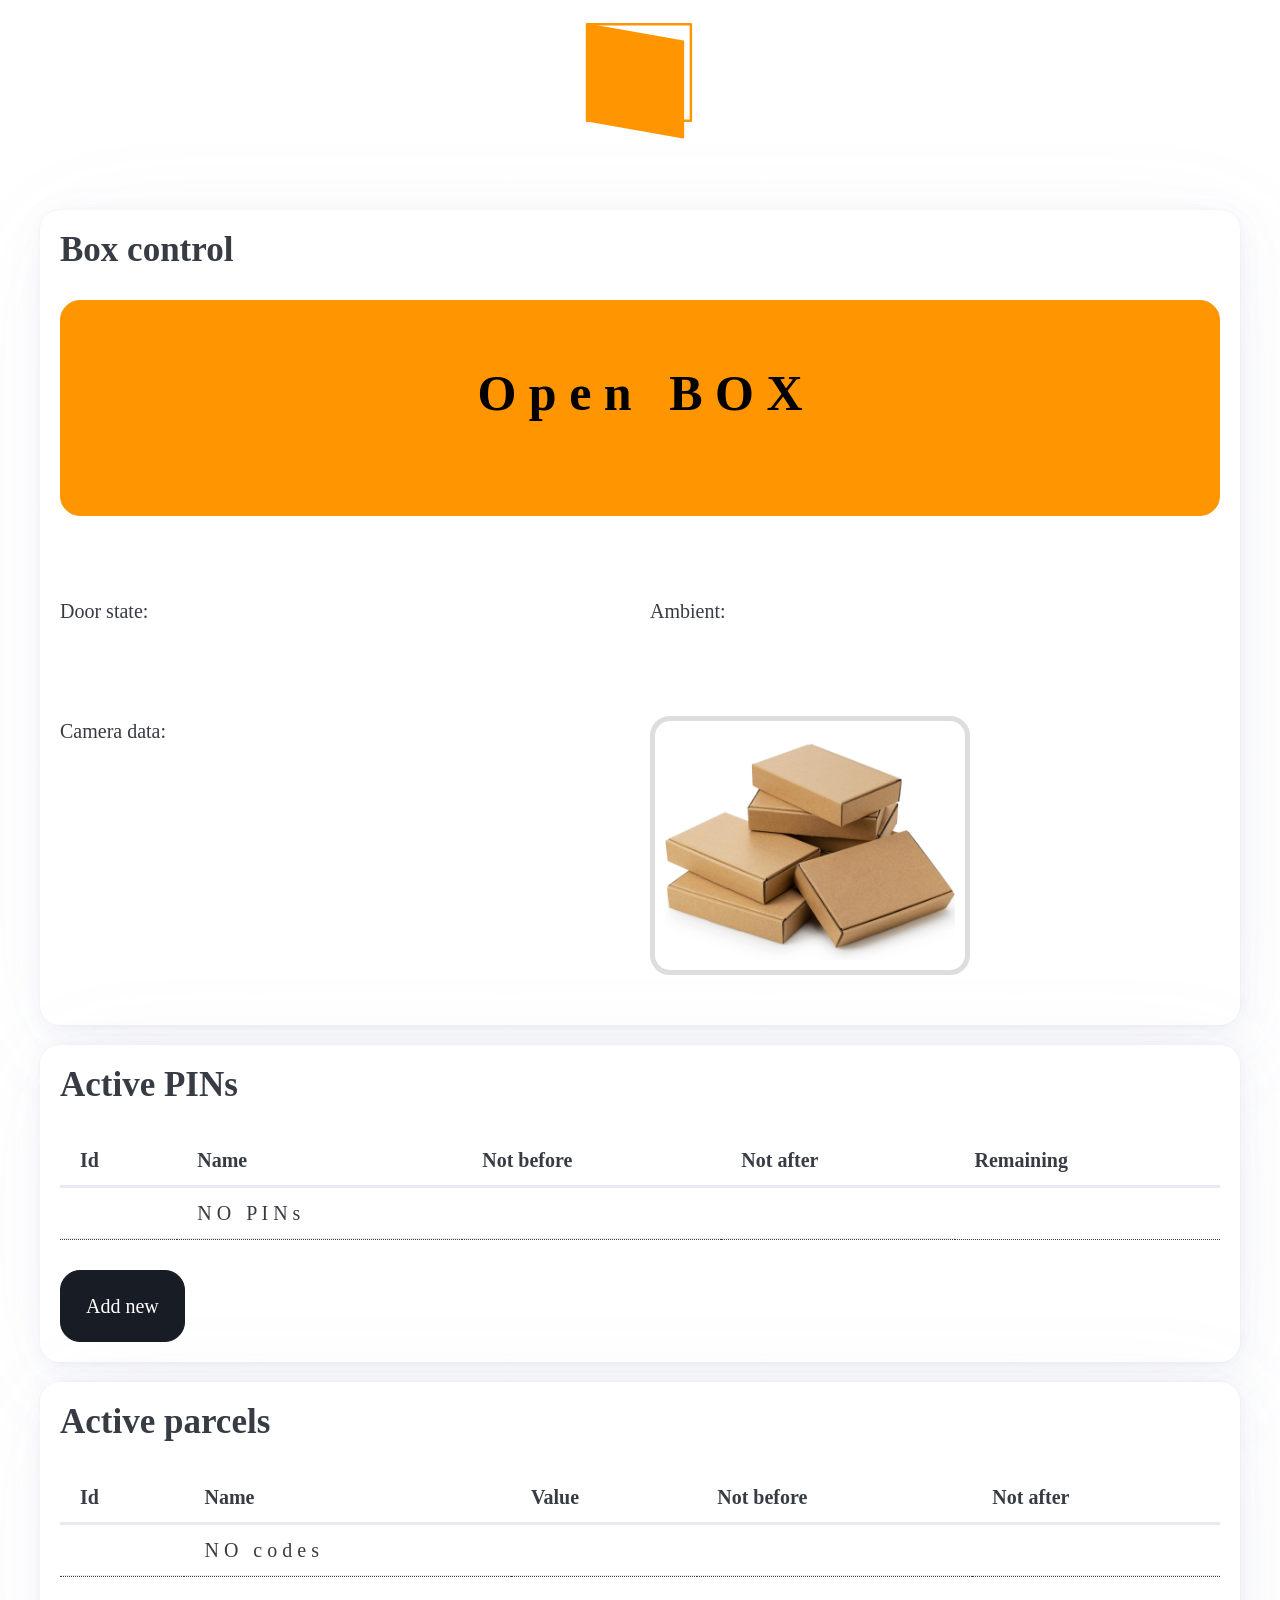
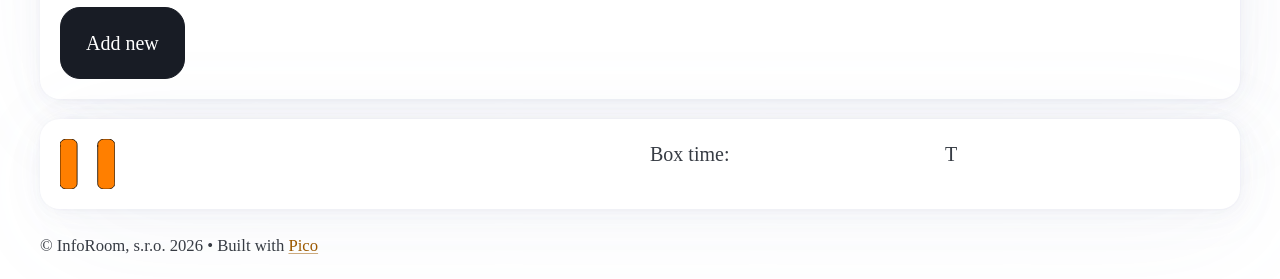
==== commit bd77690a: "UI translations, duplex VPN" ====
--- a/UI/index_n.html
+++ b/UI/index_n.html
@@ -58,24 +58,24 @@
       <!-- Controls -->
       <section id="Controls">
         <article id="ControlBox">
-            <h2 data-i18n="L_box_control">Box control</h2>
+            <h2 data-i18n="L_box_control"></h2>
 			<fieldset id="door_controls"> <! door controls inside only>
             <div class="grid">
 			    <button class="primary" data-operation="opendoor" data-target="modal-confirm" onclick="toggleModal('modal-confirm')">
-                <P style="font-size:3px">&nbsp;</P><P style="font-size:50px"><strong>O&nbsp;p&nbsp;e&nbsp;n&nbsp; &nbsp; &nbsp;B&nbsp;O&nbsp;X</strong></P><P style="font-size:3px">&nbsp;</P>
+                <P style="font-size:3px">&nbsp;</P><P style="font-size:50px"><strong data-i18n="L_open_box"></strong></P><P style="font-size:3px">&nbsp;</P>
             </button>
 			</div>
 			</fieldset>
             <P>&nbsp;</P>
             <div class="grid">
                 <div class="grid">
-                <P>Door state:</P><P><img id="door_state_closed" src="door_closed.png" hidden alt="Closed"><img id="door_state_open" src="door_open.png" alt="Closed" hidden></P>
-                <P>Ambient: </P><P><img id="ambient_state_off" src="light_off.png" hidden alt="Off"><img id="ambient_state_on" src="light_on.png"  hidden alt="Off"></P> 
+                <P data-i18n="L_door_state"></P><P><img id="door_state_closed" src="door_closed.png" hidden alt="Closed"><img id="door_state_open" src="door_open.png" alt="Closed" hidden></P>
+                <P data-i18n="L_ambient"></P><P><img id="ambient_state_off" src="light_off.png" hidden alt="Off"><img id="ambient_state_on" src="light_on.png"  hidden alt="Off"></P> 
                 </div>
             </div>
             <P>&nbsp;</P>
             <div class="grid">
-                <P>Camera data: </P><P><img class="camerawindow" src="camera_mockup.png" width="320"> </P>
+                <P data-i18n="L_camera_data"></P><P><img class="camerawindow" src="camera_mockup.png" width="320"> </P>
             </div>
         </article>
       </section>
@@ -84,7 +84,7 @@
       <!-- PINs -->
       <section id="tables">
         <article id="pintablearticle">
-            <h2>Active PINs</h2>
+            <h2 data-i18n="L_active_pins"></h2>
             <div class="overflow-auto">
             <table role="grid" id="pinTable">
                 <col />
@@ -94,15 +94,15 @@
                 <col />
                 <thead id="pinTableHead">
                 <tr> <!--It is necessary to  allign name attribute of columns with id of corresponding modal input-->
-                    <th scope="col" name="pinid">Id</th>
-                    <th scope="col" name="pinname">Name</th>
-                    <th scope="col" name="pinvalue">Value</th>
-                    <th scope="col" name="datefrom">Not before</th>
-                    <th scope="col" name="dateto">Not After</th>
-                    <th scope="col" name="amount">Count</th>
+                    <th scope="col" name="pinid" data-i18n="L_Id"></th>
+                    <th scope="col" name="pinname" data-i18n="L_Name"></th>
+                    <th scope="col" name="pinvalue" data-i18n="L_Value"></th>
+                    <th scope="col" name="datefrom" data-i18n="L_Not_before"></th>
+                    <th scope="col" name="dateto" data-i18n="L_Not_after"></th>
+                    <th scope="col" name="amount" data-i18n="L_Count">Count</th>
                 </tr>
                 </thead>
-                <tbody id="pinrows" data-tooltip="Click row to show / edit details">
+                <tbody id="pinrows" data-tooltip=tr(L_Click_row)>
                 <tr>
                     <td>&nbsp;</td>
                     <td>N&nbsp;O&nbsp;&nbsp;&nbsp;P&nbsp;I&nbsp;N&nbsp;s</td>
@@ -113,9 +113,7 @@
                 </tbody>
             </table>
             </div>
-            <button class="contrast" data-target="modal-pin" onclick='toggleModal("modal-pin")'>
-              Add new
-            </button>
+            <button class="contrast" data-target="modal-pin" onclick='toggleModal("modal-pin")' data-i18n="L_Add_new"></button>
 
         </article>
       </section>
@@ -124,7 +122,7 @@
       <!-- Codes -->
       <section id="codetables">
         <article id="codetablearticle">
-            <h2>Active Codes</h2>
+            <h2 data-i18n="L_Active_codes"></h2>
             <div class="overflow-auto">
             <table role="grid" id="codeTable">
                 <col />
@@ -134,14 +132,14 @@
                 <col />
                 <thead id="codeTableHead">
                 <tr> <!--It is necessary to  allign name attribute of columns with id of corresponding modal input-->
-                    <th scope="col" name="codeid">Id</th>
-                    <th scope="col" name="codename">Name</th>
-                    <th scope="col" name="codevalue">Value</th>
-                    <th scope="col" name="codefrom">Not before</th>
-                    <th scope="col" name="codeto">Not After</th>
+                    <th scope="col" name="codeid" data-i18n="L_Id"></th>
+                    <th scope="col" name="codename" data-i18n="L_Name"></th>
+                    <th scope="col" name="codevalue"data-i18n="L_Value"></th>
+                    <th scope="col" name="codefrom" data-i18n="L_Not_before"></th>
+                    <th scope="col" name="codeto" data-i18n="L_Not_after"></th>
                 </tr>
                 </thead>
-                <tbody id="coderows" data-tooltip="Click row to show / edit details">
+                <tbody id="coderows"  data-tooltip="" data-i18n-tooltip="L_Click_row">
                 <tr>
                     <td>&nbsp;</td>
                     <td>N&nbsp;O&nbsp;&nbsp;&nbsp;c&nbsp;o&nbsp;d&nbsp;e&nbsp;s</td>
@@ -152,9 +150,7 @@
                 </tbody>
             </table>
             </div>
-            <button class="contrast" data-target="modal-code" onclick='toggleModal("modal-code")'>
-              Add new
-            </button>
+            <button class="contrast" data-target="modal-code" onclick='toggleModal("modal-code")' data-i18n="L_Add_new"></button>
 
         </article>
       </section>
@@ -180,8 +176,7 @@
                     <path fill="#ff7f00" stroke-linejoin="round" stroke-linecap="round" stroke-width="2" stroke="#000000" d="m0,18.10953l0,94.16954c0,3.3662 0,5.04894 0.34228,6.44844c1.40553,5.74724 6.92532,10.24202 13.99163,11.3851c1.72064,0.27816 3.78988,0.27816 7.92837,0.27816c4.13839,0 6.21556,0 7.93621,-0.27816c7.06631,-1.14307 12.58913,-5.63786 13.99466,-11.3851c0.33925,-1.38719 0.33925,-3.05327 0.33925,-6.36007l0,-94.34651c0,-3.30694 0,-4.97577 -0.33925,-6.36289c-1.40553,-5.74717 -6.93236,-10.23652 -13.99858,-11.37966c-1.72073,-0.27838 -3.78997,-0.27838 -7.92837,-0.27838c-4.13839,0 -6.21164,0 -7.93229,0.27838c-7.06631,1.14315 -12.5861,5.6325 -13.99163,11.37966c-0.34228,1.39943 -0.34228,3.08557 -0.34228,6.45148z"/>
               </svg>
             </div>
-            <div id="lastresult"></div>
-                    Box time: <div id="boxtime" > T </div>
+            <div id="lastresult"></div><div data-i18n="L_Box_time"></div><div id="boxtime" > T </div>
           </div>
         </article>
       </section>
@@ -207,31 +202,30 @@
             data-target="modal-confirm"
             onclick="toggleModal('modal-confirm')"
           ></button>
-          <h3>Really open?</h3>
+          <h3 data-i18n="L_Open_confirm"></h3>
         </header>
          <form id="confirmForm">
             <div class="grid">
             <input type="hidden" name="_command_" id="_command_" value="opendoor" > <br>
             <input type="hidden" name="doornum" id="doornum" value="0">
             </div>
-        <p>
-          Be sure there is somebody next to the BOX. You can NOT close it otherwise.
-        </p>
+        <p data-i18n="L_Be_sure"></p>
 		 <div class="grid">
                   <div>
-                    <label for="presence">Presence Code</label>
+                    <label for="presence" data-i18n="L_Presence_code"></label>
                     <input
                     type="text"
                     name="presence"
                     id="presence"
-                    placeholder="Presence code"
+                    placeholder=""
+					data-i18n-placeholder="L_Presence_act"
                     aria-label="presence presence"
 					value="X"
 					disabled="true"
                     >
                   </div>
                   <div align="center">
-                    <label for="checkbox-presence">Verify Code</label>
+                    <label for="checkbox-presence" data-i18n="L_Verify_code"></label>
                     <input type="checkbox" id="checkbox-presence" name="checkbox-presence" onclick= togglePresence(event) >
                   </div>
 
@@ -242,11 +236,8 @@
             class="secondary"
             data-target="modal-confirm"
             onclick="toggleModal('modal-confirm')"            
-          >
-            Cancel</button
-          ><button autofocus data-operation="opendoor" data-target="modal-confirm" id="buttonconfirm" onclick="submitModal(event)">
-            Confirm
-          </button>
+           data-i18n="L_Btn_cancel"></button
+          ><button autofocus data-operation="opendoor" data-target="modal-confirm" id="buttonconfirm" onclick="submitModal(event)" data-i18n="L_Btn_confirm"></button>
         </form>
         </footer>
       </article>
@@ -261,7 +252,7 @@
             data-target="modal-pin"
             onclick="toggleModal('modal-pin')"
           ></button>
-          <h3>PIN details</h3>
+          <h3 data-i18n="L_Pin_details"></h3>
         </header>
             <form id="pinForm" autocomplete="off">
                 <input type="hidden" name="_command_" value="set_cred">
@@ -269,24 +260,26 @@
 				<input type="hidden" name="credType" value="ctPin">
                 <div class="grid">
                   <div>
-                    <label for="pinname">PIN name</label>
+                    <label for="pinname" data-i18n="L_Name"></label>
                     <input
                     type="text"
                     name="pinname"
                     id="pinname"
-                    placeholder="PIN name"
+                    placeholder=""
+					data-i18n-placeholder="L_Pin_name"
                     aria-label="name name"
                     required
                     >
                   </div>
                   <div>
-                    <label for="pinvalue">PIN value</label>
+                    <label for="pinvalue" data-i18n="L_Value"></label>
                     <input
                     type="number"
                     maxlength="8"
                     id = "pinvalue";
                     name="pinvalue"
-                    placeholder="PIN value"
+                    placeholder=""
+					data-i18n-placeholder="L_Pin_value"
                     aria-label="PIN value"
                     required
                     >
@@ -294,7 +287,7 @@
                 </div>
                 <div class="grid">
                   <div>
-                    <label for="amount">Use #</label>
+                    <label for="amount" data-i18n="L_Use_num"></label>
                     <input
                     type="number"
                     name="amount"
@@ -310,17 +303,17 @@
                     >
                   </div>
                   <div align="center">
-                    <label for="checkbox-unlimited">Unlimited</label>
+                    <label for="checkbox-unlimited" data-i18n="L_Lab_unlimited"></label>
                     <input type="checkbox" id="checkbox-unlimited" name="checkbox-unlimited" onclick= toggleCount(event) checked>
                   </div>
                   <div>
                     <label for="btnpropose">&nbsp;</label>
-                    <button  class="contrast" type="button" id="btnpropose" onclick="getPin(event)">Propose</button>
-                  </div>
-                </div>
-                <div class="grid">
-                  <div>
-                    <label for="datefrom">Not before</label>
+                    <button  class="contrast" type="button" id="btnpropose" onclick="getPin(event)" data-i18n="L_Btn_propose"></button>
+                  </div>
+                </div>
+                <div class="grid">
+                  <div>
+                    <label for="datefrom" data-i18n="L_Not_before"></label>
                     <input
                     type="date"
                     name="date from"
@@ -329,10 +322,10 @@
                     aria-label="Date from"
                     autocomplete="date"
                     >
-                    <small>Pr�zdn� datum znamen� neomezenou platnost.</small>
-                  </div>
-                  <div>
-                    <label for="dateto">Not after</label>
+                    <small data-i18n="L_Empty_meaning"></small>
+                  </div>
+                  <div>
+                    <label for="dateto" data-i18n="L_Not_after"></label>
                     <input
                     type="date"
                     name="date to"
@@ -341,14 +334,14 @@
                     aria-label="Date to"
                     autocomplete="date"
                     >
-                    <small>Pr�zdn� datum znamen� neomezenou platnost.</small>
+                    <small data-i18n="L_Empty_meaning"></small>
                   </div>
                 </div>
                 <!--<button type="submit">Subscribe</button>-->
                 <div class="grid">
-                <button id="savebutton" type="button" data-target="modal-pin" onclick="submitModal(event)">Save</button>
-                <button id="deletebutton" data-action="deletebutton" type="button" data-target="modal-pin" onclick="submitModal(event)" class="secondary">Delete</button>
-                <button id="cancelbutton" type="button" autofocus data-target="modal-pin" onclick="toggleModal('modal-pin')" class="secondary">Cancel</button>
+                <button id="savebutton" type="button" data-target="modal-pin" onclick="submitModal(event)" data-i18n="L_Btn_save"></button>
+                <button id="deletebutton" data-action="deletebutton" type="button" data-target="modal-pin" onclick="submitModal(event)" class="secondary" data-i18n="L_Btn_delete"></button>
+                <button id="cancelbutton" type="button" autofocus data-target="modal-pin" onclick="toggleModal('modal-pin')" class="secondary" data-i18n="L_Btn_cancel"></button>
                 </div>
             </form>
         </article>
@@ -363,7 +356,7 @@
             data-target="modal-code"
             onclick="toggleModal('modal-code')"
           ></button>
-          <h3>Code details</h3>
+          <h3 data-i18n="L_Code_details"></h3>
         </header>
             <form id="codeForm" autocomplete="off">
                 <input type="hidden" name="_command_" value="set_cred">
@@ -371,24 +364,26 @@
 				<input type="hidden" name="credType" value="ctCode">
                 <div class="grid">
                   <div>
-                    <label for="codename">Code name</label>
+                    <label for="codename" data-i18n="L_Name"></label>
                     <input
                     type="text"
                     name="codename"
                     id="codename"
-                    placeholder="Code name"
+                    placeholder=""
+					data-i18n-placeholder="L_Code_name"
                     aria-label="name name"
                     required
                     >
                   </div>
                   <div>
-                    <label for="codevalue">Code value</label>
+                    <label for="codevalue" data-i18n="L_Code_value"></label>
                     <input 
                     type="text"
                     maxlength="20"
                     id = "codevalue";
                     name="codevalue"
-                    placeholder="Code value"
+					placeholder=""
+					data-i18n-placeholder="L_Code_value"
                     aria-label="Code value"
                     required
                     >
@@ -396,7 +391,7 @@
                 </div>
                 <div class="grid">
                   <div>
-                    <label for="datefrom">Not before</label>
+                    <label for="datefrom" data-i18n="L_Not_before"></label>
                     <input
                     type="date"
                     name="codefrom"
@@ -405,10 +400,10 @@
                     aria-label="Date from"
                     autocomplete="date"
                     >
-                    <small>Pr�zdn� datum znamen� neomezenou platnost.</small>
-                  </div>
-                  <div>
-                    <label for="codeto">Not after</label>
+                    <small data-i18n="L_Empty_meaning"></small>
+                  </div>
+                  <div>
+                    <label for="codeto" data-i18n="L_Not_after"></label>
                     <input
                     type="date"
                     name="date to"
@@ -417,14 +412,14 @@
                     aria-label="Date to"
                     autocomplete="date"
                     >
-                    <small>Pr�zdn� datum znamen� neomezenou platnost.</small>
+                    <small data-i18n="L_Empty_meaning"></small>
                   </div>
                 </div>
                 <!--<button type="submit">Subscribe</button>-->
                 <div class="grid">
-                <button id="code-savebutton" data-action="savebutton" type="button" data-target="modal-code" onclick="submitModal(event)">Save</button>
-                <button id="code-deletebutton" data-action="deletebutton" type="button" data-target="modal-code" onclick="submitModal(event)" class="secondary">Delete</button>
-                <button id="code-cancelbutton" type="button" autofocus data-target="modal-code" onclick="toggleModal('modal-code')" class="secondary">Cancel</button>
+                <button id="code-savebutton" data-action="savebutton" type="button" data-target="modal-code" onclick="submitModal(event)" data-i18n="L_Btn_save"></button>
+                <button id="code-deletebutton" data-action="deletebutton" type="button" data-target="modal-code" onclick="submitModal(event)" class="secondary" data-i18n="L_Btn_delete"></button>
+                <button id="code-cancelbutton" type="button" autofocus data-target="modal-code" onclick="toggleModal('modal-code')" class="secondary" data-i18n="L_Btn_cancel"></button>
                 </div>
             </form>
         </article>
@@ -435,6 +430,7 @@
     <script src="js/pingenerator.js"></script>
     <script src="js/clicktable.js"></script>
     <script src="js/websoc.js"></script>
+	<script src="js/translations.js"></script>
     <script>
         const pinsInTable = 15;
         const connIds = ["stateOffline", "statePause", "stateOnline"];
@@ -639,7 +635,7 @@
                 html += '<tr>' + cols.map(col => {
                     const value = rows[col][i] ?? '';
                     if (Object.hasOwn(credDateBounds, col)) {
-                        const text = value === '' || value === credDateBounds[col] ? 'Neomezeno' : value;
+                        const text = value === '' || value === credDateBounds[col] ? tr("L_Unlimited") : value;
                         const raw = escapeCredText(value).replace(/"/g, '&quot;');
                         return `<td data-cred-value="${raw}">${escapeCredText(text)}</td>`;
                     }
@@ -678,6 +674,8 @@
 			getStatusContent();
 			addRowHandlers("pin");
 			addRowHandlers("code");
+			selectedLanguage = getLanguage();
+			translatePage();
 			window.setInterval (stateUpdater, 2000);
 		};
 
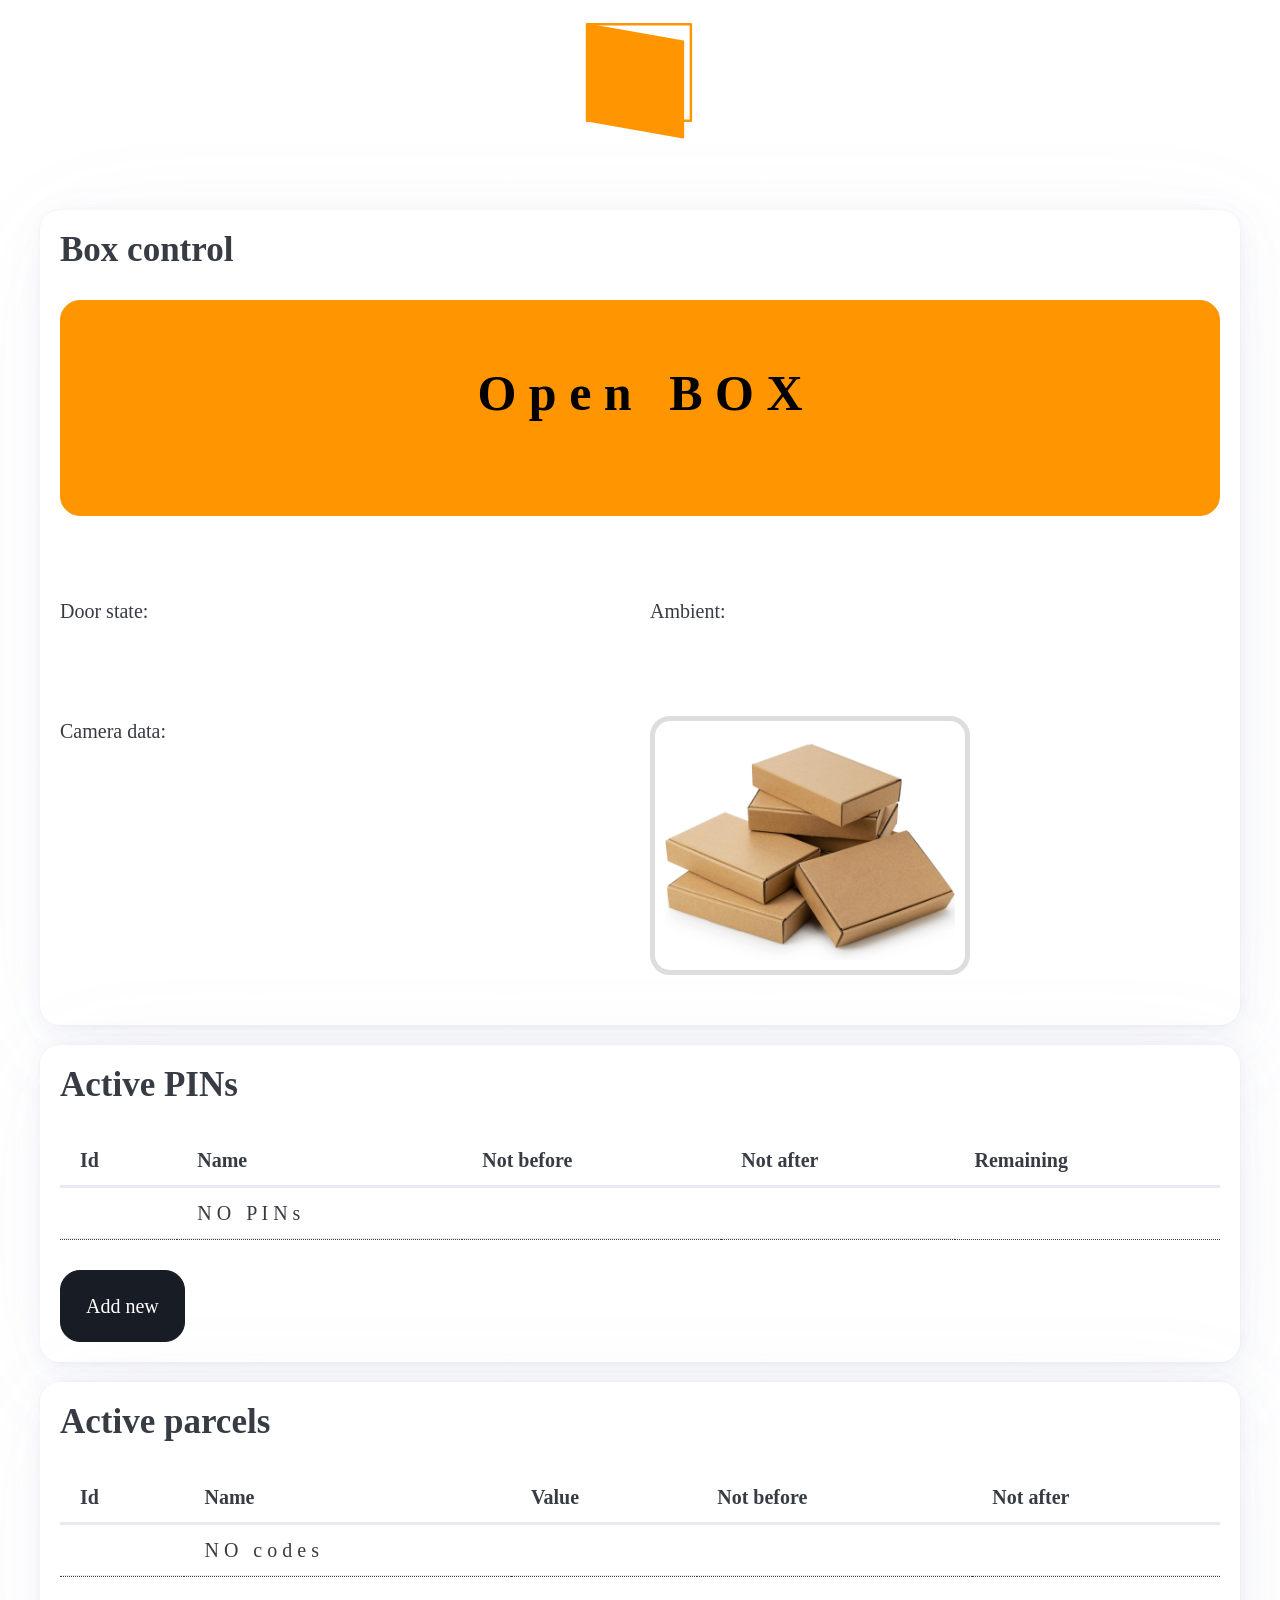
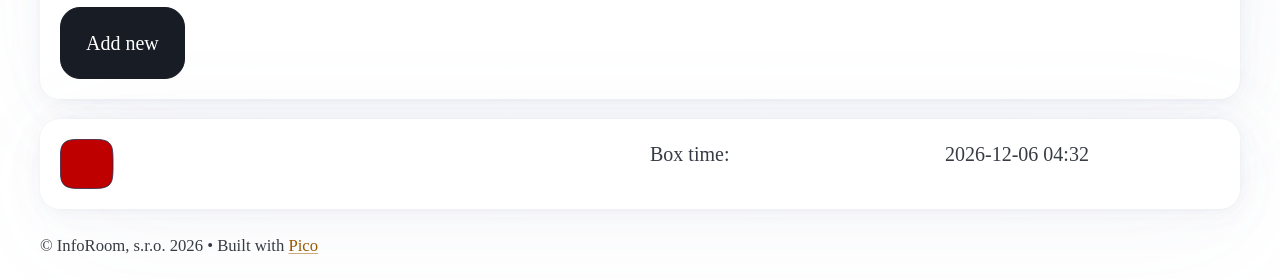
==== commit 4e784c95: "Last result consoltidation, VPN, translations" ====
--- a/UI/index_n.html
+++ b/UI/index_n.html
@@ -264,6 +264,7 @@
                     <input
                     type="text"
                     name="pinname"
+					maxlength="10"
                     id="pinname"
                     placeholder=""
 					data-i18n-placeholder="L_Pin_name"
@@ -431,6 +432,13 @@
     <script src="js/clicktable.js"></script>
     <script src="js/websoc.js"></script>
 	<script src="js/translations.js"></script>
+    <script>
+        function formatResult(code, params = {}) {
+            const values = params && typeof params === "object" ? params : {};
+            return tr(code).replace(/<([a-z_]+)>/g, (placeholder, name) =>
+                Object.prototype.hasOwnProperty.call(values, name) ? String(values[name]) : placeholder);
+        }
+    </script>
     <script>
         const pinsInTable = 15;
         const connIds = ["stateOffline", "statePause", "stateOnline"];
@@ -536,7 +544,9 @@
             }
             if (command == "c_lastresult") {
                 if (typeof myObj.data.lastresult === "string") {
-                    document.getElementById("lastresult").innerHTML = myObj.data.lastresult;
+                    document.getElementById("lastresult").textContent = myObj.data.lastresult === ""
+                        ? ""
+                        : formatResult(myObj.data.lastresult, myObj.data.params);
                 }
                 return;
             }
@@ -617,7 +627,7 @@
 			data["lightId"] = lightNum;
 			postFormData(data, "get_ambient");
 		}
-		function getStatusContent () {
+		function getStatus () {
 			const data = {};  
 			data["dummy"] = "-"
 			postFormData(data, "get_status");
@@ -671,7 +681,7 @@
 			getCreds(0, codesInTable, 2);
 			getDoorState(0);
 			getAmbientState(0);
-			getStatusContent();
+			getStatus();
 			addRowHandlers("pin");
 			addRowHandlers("code");
 			selectedLanguage = getLanguage();
